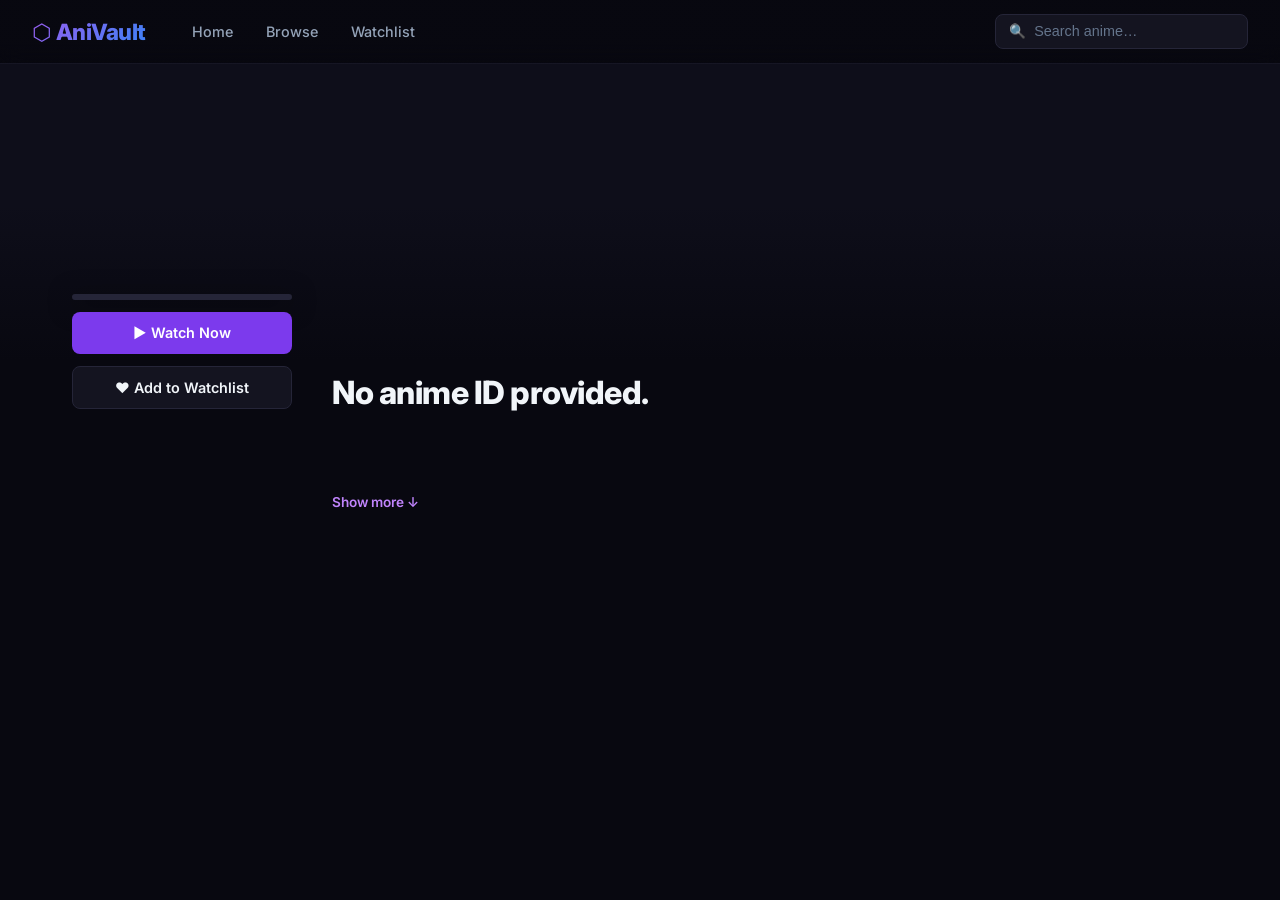
==== anime.html @ 1c37d8f7 "feat: AniVault — 3,266 anime streaming site with 5 embed sources" ====
<!DOCTYPE html>
<html lang="en">
<head>
  <meta charset="UTF-8">
  <meta name="viewport" content="width=device-width, initial-scale=1.0">
  <title>Anime — AniVault</title>
  <link rel="icon" href="logo.svg" type="image/svg+xml">
  <link rel="stylesheet" href="style.css">
  <link href="https://fonts.googleapis.com/css2?family=Inter:wght@400;500;600;700;800&display=swap" rel="stylesheet">
</head>
<body>

<nav class="nav">
  <a href="index.html" class="nav-logo">⬡ AniVault</a>
  <div class="nav-links">
    <a href="index.html">Home</a>
    <a href="browse.html">Browse</a>
    <a href="watchlist.html">Watchlist</a>
  </div>
  <div class="nav-search">
    <span>🔍</span>
    <input type="text" id="navSearch" placeholder="Search anime…" autocomplete="off">
  </div>
</nav>

<div class="detail-page" id="detailPage">
  <!-- Banner -->
  <div class="detail-banner" id="detailBanner">
    <img id="bannerImg" src="" alt="" style="display:none">
  </div>

  <div class="detail-main" id="detailMain">
    <!-- Poster + actions -->
    <div class="detail-poster" id="posterCol">
      <img id="posterImg" src="" alt="">
      <button class="btn btn-primary" id="watchBtn">▶ Watch Now</button>
      <button class="btn detail-wl" id="wlBtn">♥ Add to Watchlist</button>
      <div style="margin-top:.75rem;font-size:.8rem;color:var(--dim)" id="progressInfo"></div>
    </div>

    <!-- Info -->
    <div class="detail-info" id="infoCol">
      <div style="height:80px"></div>
      <h1 id="titleEl">Loading…</h1>
      <div class="detail-native" id="nativeEl"></div>
      <div class="detail-stats" id="statsEl"></div>
      <div class="detail-genres" id="genresEl"></div>
      <p class="detail-desc collapsed" id="descEl"></p>
      <button class="toggle-desc" id="toggleDesc" onclick="toggleDesc()">Show more ↓</button>

      <!-- Studios / trailer -->
      <div id="studioEl" style="font-size:.85rem;color:var(--dim);margin-bottom:1.25rem"></div>

      <!-- Episodes -->
      <div id="epSection" style="display:none">
        <div class="section-title">Episodes <span id="epCountBadge" style="font-size:.8rem;color:var(--dim);margin-left:.5rem;font-weight:400"></span></div>
        <div class="ep-grid" id="epGrid"></div>
      </div>

      <!-- Characters -->
      <div id="charSection" style="display:none">
        <div class="section-title">Characters</div>
        <div class="char-row" id="charRow"></div>
      </div>

      <!-- Relations -->
      <div id="relSection" style="display:none">
        <div class="section-title">Related</div>
        <div class="rec-row" id="relRow"></div>
      </div>

      <!-- Recommendations -->
      <div id="recSection" style="display:none">
        <div class="section-title">You Might Like</div>
        <div class="rec-row" id="recRow"></div>
      </div>
    </div>
  </div>
</div>

<script src="app.js"></script>
<script>
let anime = null;
const id  = parseInt(P.get('id'));

document.getElementById('navSearch').addEventListener('keydown', e => {
  if (e.key === 'Enter' && e.target.value.trim())
    P.go('browse.html', { q: e.target.value.trim() });
});

function toggleDesc() {
  const d = document.getElementById('descEl');
  const btn = document.getElementById('toggleDesc');
  d.classList.toggle('collapsed');
  btn.textContent = d.classList.contains('collapsed') ? 'Show more ↓' : 'Show less ↑';
}

function buildEpisodes(total, animeId) {
  const sec = document.getElementById('epSection');
  if (!total) return;
  sec.style.display = '';
  document.getElementById('epCountBadge').textContent = `${total} episodes`;
  const grid = document.getElementById('epGrid');
  const prog = S.progress(animeId);
  for (let i = 1; i <= total; i++) {
    const btn = document.createElement('button');
    btn.className = 'ep-btn' + (prog.eps.includes(i) ? ' watched' : '') + (prog.last === i ? ' current' : '');
    btn.textContent = i;
    btn.onclick = () => P.go('watch.html', { id: animeId, ep: i });
    grid.append(btn);
  }
}

function buildChars(chars) {
  if (!chars?.nodes?.length) return;
  document.getElementById('charSection').style.display = '';
  const row = document.getElementById('charRow');
  chars.nodes.forEach(c => {
    const card = document.createElement('div');
    card.className = 'char-card';
    card.innerHTML = `<img src="${c.image.large}" alt="${c.name.full}" loading="lazy"><div class="char-name">${c.name.full}</div>`;
    row.append(card);
  });
}

function buildRelated(relations) {
  const edges = (relations?.edges || []).filter(e => ['SEQUEL','PREQUEL','SIDE_STORY','PARENT'].includes(e.relationType));
  if (!edges.length) return;
  document.getElementById('relSection').style.display = '';
  const row = document.getElementById('relRow');
  edges.forEach(e => {
    const n = e.node;
    if (n.type !== 'ANIME') return;
    const card = document.createElement('div');
    card.className = 'rec-card';
    card.onclick = () => P.go('anime.html', { id: n.id });
    card.innerHTML = `<img src="${n.coverImage.large}" alt="" loading="lazy"><div class="rec-title">${n.title.romaji}</div>`;
    row.append(card);
  });
  if (!row.children.length) document.getElementById('relSection').style.display = 'none';
}

function buildRecs(recs) {
  const nodes = (recs?.nodes || []).filter(n => n.mediaRecommendation);
  if (!nodes.length) return;
  document.getElementById('recSection').style.display = '';
  const row = document.getElementById('recRow');
  nodes.forEach(n => {
    const m = n.mediaRecommendation;
    const card = document.createElement('div');
    card.className = 'rec-card';
    card.onclick = () => P.go('anime.html', { id: m.id });
    card.innerHTML = `<img src="${m.coverImage.large}" alt="" loading="lazy"><div class="rec-title">${m.title.romaji}</div>`;
    row.append(card);
  });
}

async function load() {
  if (!id) { document.getElementById('titleEl').textContent = 'No anime ID provided.'; return; }
  try {
    const data = await gql(Q.detail, { id });
    anime = data.Media;
    document.title = `${anime.title.english || anime.title.romaji} — AniVault`;

    // Banner
    if (anime.bannerImage) {
      const img = document.getElementById('bannerImg');
      img.src = anime.bannerImage; img.style.display = '';
    } else {
      document.getElementById('detailBanner').style.background = `linear-gradient(135deg, #${(anime.coverImage.color || '7c3aed').replace('#','')}44, var(--surf))`;
    }

    // Poster
    document.getElementById('posterImg').src = anime.coverImage.extraLarge || anime.coverImage.large;
    document.getElementById('posterImg').alt = anime.title.romaji;

    // Watch button
    const prog = S.progress(id);
    const ep   = prog.last || 1;
    const watchBtn = document.getElementById('watchBtn');
    watchBtn.textContent = prog.last ? `▶ Continue EP ${ep}` : '▶ Watch Now';
    watchBtn.onclick = () => P.go('watch.html', { id, ep });

    if (prog.last) {
      document.getElementById('progressInfo').textContent = `Progress: EP ${prog.last}${anime.episodes ? ' / ' + anime.episodes : ''}`;
    }

    // Watchlist
    const wlBtn = document.getElementById('wlBtn');
    wlBtn.classList.toggle('active', S.inWl(id));
    wlBtn.textContent = S.inWl(id) ? '♥ In Watchlist' : '♥ Add to Watchlist';
    wlBtn.onclick = () => {
      S.inWl(id) ? S.removeFromWl(id) : S.addToWl(anime);
      wlBtn.classList.toggle('active', S.inWl(id));
      wlBtn.textContent = S.inWl(id) ? '♥ In Watchlist' : '♥ Add to Watchlist';
    };

    // Title + native
    document.getElementById('titleEl').textContent = anime.title.english || anime.title.romaji;
    if (anime.title.native) document.getElementById('nativeEl').textContent = anime.title.native;

    // Stats
    const stats = [
      { icon: '★', label: anime.averageScore ? (anime.averageScore/10).toFixed(1) + ' / 10' : 'N/A' },
      { icon: '📺', label: anime.episodes ? anime.episodes + ' episodes' : 'Ongoing' },
      { icon: '📅', label: [anime.season, anime.seasonYear].filter(Boolean).join(' ') || 'Unknown' },
      { icon: '🎬', label: (anime.format || '—').replace('_',' ') },
      { icon: '⚡', label: anime.status?.replace('_',' ') || '—' },
      { icon: '🔥', label: (anime.popularity || 0).toLocaleString() + ' users' },
    ];
    document.getElementById('statsEl').innerHTML = stats.map(s => `<div class="stat-pill"><span class="icon">${s.icon}</span>${s.label}</div>`).join('');

    // Genres
    document.getElementById('genresEl').innerHTML = (anime.genres || []).map(g => `<a class="genre-tag" href="browse.html?genre=${encodeURIComponent(g)}">${g}</a>`).join('');

    // Description
    const desc = (anime.description || 'No description available.').replace(/<[^>]+>/g, '');
    document.getElementById('descEl').textContent = desc;
    if (desc.length < 300) document.getElementById('toggleDesc').style.display = 'none';

    // Studio
    const studios = (anime.studios?.nodes || []).map(s => s.name).join(', ');
    if (studios) document.getElementById('studioEl').innerHTML = `<strong style="color:var(--text)">Studio:</strong> ${studios}`;

    // Episodes, chars, relations, recs
    buildEpisodes(anime.episodes || (anime.status === 'RELEASING' ? anime.nextAiringEpisode?.episode - 1 : null), id);
    buildChars(anime.characters);
    buildRelated(anime.relations);
    buildRecs(anime.recommendations);

  } catch(e) {
    document.getElementById('titleEl').textContent = 'Failed to load anime.';
    console.error(e);
  }
}

load();
</script>
</body>
</html>
---- style.css ----
/* ═══════════════════════════════════════════
   AniVault — Design System
═══════════════════════════════════════════ */
:root {
  --bg:      #080810;
  --surf:    #0e0e1a;
  --card:    #141420;
  --card2:   #1c1c2e;
  --border:  #252538;
  --border2: #32324a;
  --p1:      #7c3aed;
  --p2:      #9d5cf0;
  --p3:      #c084fc;
  --blue:    #3b82f6;
  --green:   #10b981;
  --amber:   #f59e0b;
  --pink:    #ec4899;
  --text:    #f1f5f9;
  --dim:     #94a3b8;
  --dim2:    #64748b;
  --r:       8px;
  --r-lg:    14px;
  --r-xl:    20px;
  --shadow:  0 4px 24px rgba(0,0,0,.6);
  --glow:    0 0 30px rgba(124,58,237,.25);
  --nav-h:   64px;
}

*,*::before,*::after { box-sizing: border-box; margin: 0; padding: 0; }
html { scroll-behavior: smooth; }
body {
  background: var(--bg);
  color: var(--text);
  font-family: 'Inter', system-ui, sans-serif;
  font-size: 15px;
  line-height: 1.5;
  min-height: 100vh;
}
a { color: inherit; text-decoration: none; }
img { display: block; }
button { cursor: pointer; border: none; background: none; font: inherit; color: inherit; }

/* ── Scrollbar ───────────────────────────────── */
::-webkit-scrollbar { width: 6px; height: 6px; }
::-webkit-scrollbar-track { background: var(--surf); }
::-webkit-scrollbar-thumb { background: var(--border2); border-radius: 3px; }

/* ── Nav ─────────────────────────────────────── */
.nav {
  position: fixed; top: 0; left: 0; right: 0; z-index: 100;
  height: var(--nav-h);
  display: flex; align-items: center; gap: 2rem;
  padding: 0 2rem;
  background: linear-gradient(to bottom, rgba(8,8,16,.98) 70%, transparent);
  border-bottom: 1px solid rgba(37,37,56,.5);
  backdrop-filter: blur(12px);
}
.nav-logo {
  font-size: 1.4rem; font-weight: 800;
  background: linear-gradient(135deg, var(--p2), var(--blue));
  -webkit-background-clip: text; -webkit-text-fill-color: transparent;
  letter-spacing: -.5px; flex-shrink: 0;
}
.nav-links { display: flex; gap: .25rem; flex: 1; }
.nav-links a {
  padding: .4rem .9rem; border-radius: 6px;
  font-size: .9rem; font-weight: 500; color: var(--dim);
  transition: color .2s, background .2s;
}
.nav-links a:hover, .nav-links a.active { color: var(--text); background: rgba(255,255,255,.06); }
.nav-links a.active { color: var(--p3); }
.nav-search {
  display: flex; align-items: center; gap: .5rem;
  background: var(--card); border: 1px solid var(--border);
  border-radius: 8px; padding: .4rem .8rem;
  transition: border-color .2s;
}
.nav-search:focus-within { border-color: var(--p1); }
.nav-search input {
  background: none; border: none; outline: none; color: var(--text);
  font-size: .9rem; width: 200px;
}
.nav-search input::placeholder { color: var(--dim2); }
.nav-search span { color: var(--dim2); font-size: .85rem; }

/* ── Page wrapper ────────────────────────────── */
.page { padding-top: var(--nav-h); min-height: 100vh; }

/* ── Hero / banner ───────────────────────────── */
.hero {
  position: relative; height: 520px; overflow: hidden;
  margin-bottom: 2.5rem;
}
.hero-bg {
  position: absolute; inset: 0;
  background-size: cover; background-position: center top;
  filter: brightness(.4) saturate(1.2);
  transition: all .6s ease;
}
.hero-grad {
  position: absolute; inset: 0;
  background: linear-gradient(to right, rgba(8,8,16,.95) 35%, transparent 70%),
              linear-gradient(to top, var(--bg) 0%, transparent 40%);
}
.hero-content {
  position: relative; z-index: 1;
  display: flex; flex-direction: column; justify-content: flex-end;
  height: 100%; padding: 3rem 3rem 2.5rem;
  max-width: 600px;
}
.hero-badge {
  display: inline-flex; align-items: center; gap: .4rem;
  background: var(--p1); color: #fff;
  font-size: .75rem; font-weight: 700; letter-spacing: .06em;
  padding: .25rem .7rem; border-radius: 4px; margin-bottom: .75rem;
  width: fit-content;
}
.hero-title {
  font-size: 2.6rem; font-weight: 800; line-height: 1.1;
  margin-bottom: .75rem; letter-spacing: -.5px;
}
.hero-meta {
  display: flex; gap: .6rem; align-items: center;
  flex-wrap: wrap; margin-bottom: 1rem;
  font-size: .85rem; color: var(--dim);
}
.hero-meta .dot { color: var(--border2); }
.hero-score { color: #fbbf24; font-weight: 700; }
.hero-desc {
  font-size: .9rem; color: var(--dim); line-height: 1.6;
  margin-bottom: 1.5rem;
  display: -webkit-box; -webkit-line-clamp: 3; -webkit-box-orient: vertical;
  overflow: hidden;
}
.hero-btns { display: flex; gap: .75rem; }
.btn {
  display: inline-flex; align-items: center; gap: .5rem;
  padding: .65rem 1.4rem; border-radius: var(--r); font-weight: 600;
  font-size: .9rem; transition: all .2s; cursor: pointer;
}
.btn-primary { background: var(--p1); color: #fff; }
.btn-primary:hover { background: var(--p2); transform: translateY(-1px); box-shadow: var(--glow); }
.btn-ghost {
  background: rgba(255,255,255,.1); color: var(--text);
  border: 1px solid var(--border);
}
.btn-ghost:hover { background: rgba(255,255,255,.16); }
.hero-dots {
  position: absolute; bottom: 1.2rem; right: 2rem; z-index: 2;
  display: flex; gap: .4rem;
}
.hero-dot {
  width: 8px; height: 8px; border-radius: 4px;
  background: rgba(255,255,255,.3); cursor: pointer;
  transition: all .3s;
}
.hero-dot.active { width: 22px; background: var(--p2); }

/* ── Section rows ────────────────────────────── */
.content { padding: 0 2rem 4rem; max-width: 1600px; margin: 0 auto; }
.row-section { margin-bottom: 2.5rem; }
.row-title {
  font-size: 1.15rem; font-weight: 700; margin-bottom: 1rem;
  display: flex; align-items: center; gap: .6rem;
}
.row-title::before {
  content: ''; display: inline-block;
  width: 3px; height: 18px; border-radius: 2px;
  background: linear-gradient(to bottom, var(--p2), var(--blue));
}
.row-title a { font-size: .8rem; font-weight: 500; color: var(--dim); margin-left: auto; }
.row-title a:hover { color: var(--p3); }
.card-row {
  display: grid;
  grid-template-columns: repeat(auto-fill, minmax(160px, 1fr));
  gap: 1rem;
}

/* ── Cards ───────────────────────────────────── */
.card {
  background: var(--card); border-radius: var(--r-lg);
  overflow: hidden; cursor: pointer;
  transition: transform .2s, box-shadow .2s;
  border: 1px solid var(--border);
}
.card:hover { transform: translateY(-4px); box-shadow: var(--shadow); }
.card-img-wrap {
  position: relative; aspect-ratio: 2/3; overflow: hidden;
}
.card-img {
  width: 100%; height: 100%; object-fit: cover;
  transition: transform .3s;
}
.card:hover .card-img { transform: scale(1.05); }
.card-prog {
  position: absolute; bottom: .4rem; left: .4rem;
  background: var(--p1); color: #fff;
  font-size: .7rem; font-weight: 700; padding: .2rem .5rem; border-radius: 4px;
}
.card-overlay {
  position: absolute; inset: 0;
  background: rgba(0,0,0,.6);
  display: flex; align-items: center; justify-content: center; gap: .5rem;
  opacity: 0; transition: opacity .2s;
}
.card:hover .card-overlay { opacity: 1; }
.card-play {
  background: var(--p1); color: #fff;
  padding: .5rem 1rem; border-radius: 6px; font-weight: 700; font-size: .85rem;
}
.card-wl {
  width: 36px; height: 36px; border-radius: 50%;
  background: rgba(255,255,255,.15); color: var(--dim);
  font-size: 1rem; display: flex; align-items: center; justify-content: center;
  transition: all .2s;
}
.card-wl.active { color: #f43f5e; background: rgba(244,63,94,.15); }
.card-info { padding: .7rem; }
.card-title {
  font-size: .85rem; font-weight: 600; line-height: 1.3; margin-bottom: .4rem;
  display: -webkit-box; -webkit-line-clamp: 2; -webkit-box-orient: vertical;
  overflow: hidden;
}
.card-meta { display: flex; gap: .3rem; flex-wrap: wrap; }
.badge {
  font-size: .7rem; font-weight: 600; padding: .15rem .45rem;
  border-radius: 4px; white-space: nowrap;
}
.badge.score { background: rgba(251,191,36,.15); color: #fbbf24; }
.badge.ep    { background: rgba(148,163,184,.1); color: var(--dim); }
.badge.fmt   { background: rgba(124,58,237,.15); color: var(--p3); }
.badge.genre { background: rgba(59,130,246,.12); color: #93c5fd; }
.badge.status-releasing { background: rgba(16,185,129,.12); color: #6ee7b7; }
.badge.status-finished  { background: rgba(100,116,139,.1);  color: var(--dim); }

/* Skeleton */
.skeleton { animation: pulse 1.5s ease infinite; }
.skeleton .card-img-wrap { background: var(--card2); aspect-ratio: 2/3; }
.skeleton .card-info { padding: .7rem; }
.skeleton .card-title { height: 12px; background: var(--card2); border-radius: 4px; margin-bottom: .5rem; }
.skeleton .card-meta { height: 10px; background: var(--card2); border-radius: 4px; width: 60%; }
@keyframes pulse { 0%,100%{opacity:1} 50%{opacity:.5} }

/* ── Grid page (browse/search) ───────────────── */
.grid-page { padding: calc(var(--nav-h) + 1.5rem) 2rem 4rem; max-width: 1600px; margin: 0 auto; }
.page-header { margin-bottom: 1.5rem; }
.page-header h1 { font-size: 1.6rem; font-weight: 800; }
.page-header p  { color: var(--dim); font-size: .9rem; margin-top: .25rem; }

/* ── Filter bar ──────────────────────────────── */
.filter-bar {
  display: flex; gap: .6rem; flex-wrap: wrap; align-items: center;
  margin-bottom: 1.5rem; padding: 1rem 1.2rem;
  background: var(--surf); border: 1px solid var(--border);
  border-radius: var(--r-lg);
}
.filter-bar select, .filter-bar input[type=text] {
  background: var(--card); border: 1px solid var(--border2); color: var(--text);
  padding: .45rem .8rem; border-radius: var(--r); font-size: .85rem;
  outline: none; transition: border-color .2s;
}
.filter-bar select:focus, .filter-bar input:focus { border-color: var(--p1); }
.filter-bar select option { background: var(--card2); }
.filter-label { font-size: .8rem; color: var(--dim); white-space: nowrap; }
.filter-sep { flex: 1; }
.filter-count { font-size: .85rem; color: var(--dim2); }
.anime-grid {
  display: grid;
  grid-template-columns: repeat(auto-fill, minmax(175px, 1fr));
  gap: 1.2rem;
}

/* ── Load more / spinner ─────────────────────── */
.load-more-wrap { display: flex; justify-content: center; padding: 2rem; }
.btn-load {
  background: var(--card); border: 1px solid var(--border);
  padding: .65rem 2rem; border-radius: var(--r); font-weight: 600; font-size: .9rem;
  transition: all .2s;
}
.btn-load:hover { border-color: var(--p1); color: var(--p3); }
.spinner {
  width: 36px; height: 36px; border-radius: 50%;
  border: 3px solid var(--border); border-top-color: var(--p2);
  animation: spin .8s linear infinite;
}
@keyframes spin { to { transform: rotate(360deg); } }

/* ── Anime detail page ───────────────────────── */
.detail-page { padding-top: var(--nav-h); }
.detail-banner {
  height: 350px; position: relative; overflow: hidden;
  background: var(--surf);
}
.detail-banner img {
  width: 100%; height: 100%; object-fit: cover;
  filter: brightness(.5) saturate(1.1);
}
.detail-banner::after {
  content: ''; position: absolute; inset: 0;
  background: linear-gradient(to top, var(--bg) 15%, transparent 60%);
}
.detail-main {
  max-width: 1200px; margin: 0 auto;
  padding: 0 2rem 4rem;
  display: grid; grid-template-columns: 220px 1fr; gap: 2.5rem;
  margin-top: -120px; position: relative; z-index: 1;
}
.detail-poster img {
  width: 100%; border-radius: var(--r-lg);
  border: 3px solid var(--border); box-shadow: var(--shadow);
}
.detail-poster .btn { width: 100%; justify-content: center; margin-top: .75rem; }
.detail-wl {
  width: 100%; justify-content: center; margin-top: .5rem;
  background: var(--card); border: 1px solid var(--border);
  padding: .6rem; border-radius: var(--r);
  font-weight: 600; font-size: .9rem; transition: all .2s;
}
.detail-wl.active { border-color: #f43f5e; color: #f43f5e; }
.detail-wl:hover { border-color: var(--p1); }
.detail-info h1 {
  font-size: 2rem; font-weight: 800; line-height: 1.2;
  margin-bottom: .5rem; letter-spacing: -.5px;
}
.detail-native { font-size: .9rem; color: var(--dim); margin-bottom: 1rem; }
.detail-stats {
  display: flex; gap: .5rem; flex-wrap: wrap; margin-bottom: 1.25rem;
}
.stat-pill {
  display: flex; align-items: center; gap: .4rem;
  padding: .35rem .8rem; border-radius: 6px;
  background: var(--card); border: 1px solid var(--border);
  font-size: .85rem;
}
.stat-pill .icon { font-size: 1rem; }
.detail-genres { display: flex; gap: .4rem; flex-wrap: wrap; margin-bottom: 1.25rem; }
.genre-tag {
  padding: .25rem .7rem; border-radius: 20px;
  background: rgba(124,58,237,.12); border: 1px solid rgba(124,58,237,.25);
  color: var(--p3); font-size: .8rem; font-weight: 500; cursor: pointer;
  transition: all .2s;
}
.genre-tag:hover { background: rgba(124,58,237,.25); }
.detail-desc { color: var(--dim); line-height: 1.7; font-size: .95rem; margin-bottom: 1.5rem; }
.detail-desc.collapsed {
  display: -webkit-box; -webkit-line-clamp: 4; -webkit-box-orient: vertical;
  overflow: hidden;
}
.toggle-desc {
  color: var(--p3); font-size: .85rem; font-weight: 600;
  margin-bottom: 1.5rem; display: block;
}
.section-title {
  font-size: 1.1rem; font-weight: 700; margin-bottom: .9rem;
  padding-bottom: .5rem; border-bottom: 1px solid var(--border);
  display: flex; align-items: center; gap: .5rem;
}
.section-title::before {
  content: ''; width: 3px; height: 16px; border-radius: 2px;
  background: linear-gradient(to bottom, var(--p2), var(--blue)); display: block;
}
.ep-grid {
  display: grid; grid-template-columns: repeat(auto-fill, minmax(56px, 1fr)); gap: .4rem;
  margin-bottom: 1.5rem; max-height: 220px; overflow-y: auto;
}
.ep-btn {
  aspect-ratio: 1; border-radius: var(--r); border: 1px solid var(--border);
  background: var(--card); font-size: .85rem; font-weight: 600;
  transition: all .2s;
}
.ep-btn:hover { border-color: var(--p1); color: var(--p3); }
.ep-btn.watched { background: rgba(124,58,237,.18); border-color: var(--p1); color: var(--p3); }
.ep-btn.current { background: var(--p1); border-color: var(--p1); color: #fff; }
.char-row {
  display: flex; gap: .75rem; overflow-x: auto; padding-bottom: .5rem;
  margin-bottom: 1.5rem;
}
.char-card {
  flex: 0 0 90px; text-align: center;
  background: var(--card); border-radius: var(--r); overflow: hidden;
  border: 1px solid var(--border); padding-bottom: .5rem;
}
.char-card img { width: 100%; aspect-ratio: 1; object-fit: cover; }
.char-name { font-size: .72rem; font-weight: 600; padding: .3rem .2rem; line-height: 1.2; }
.rec-row {
  display: flex; gap: .75rem; overflow-x: auto; padding-bottom: .5rem;
}
.rec-card {
  flex: 0 0 120px; cursor: pointer; border-radius: var(--r);
  overflow: hidden; border: 1px solid var(--border);
  background: var(--card); transition: transform .2s;
}
.rec-card:hover { transform: translateY(-3px); }
.rec-card img { width: 100%; aspect-ratio: 2/3; object-fit: cover; }
.rec-title { font-size: .75rem; font-weight: 600; padding: .4rem; line-height: 1.2; }

/* ── Watch page ──────────────────────────────── */
.watch-page { padding-top: var(--nav-h); display: grid; grid-template-columns: 1fr 300px; min-height: calc(100vh - var(--nav-h)); }
.watch-main { padding: 1rem 1.2rem 2rem; min-width: 0; }
.watch-title { font-size: 1.1rem; font-weight: 700; margin-bottom: .5rem; }
.watch-title span { color: var(--dim); font-size: .9rem; font-weight: 500; }
.player-wrap {
  position: relative; width: 100%; background: #000;
  border-radius: var(--r-lg); overflow: hidden;
  border: 1px solid var(--border); margin-bottom: .75rem;
  aspect-ratio: 16/9;
}
.player-wrap iframe { position: absolute; inset: 0; width: 100%; height: 100%; border: none; }
.ctrl-bar {
  display: flex; gap: .5rem; align-items: center; flex-wrap: wrap;
  margin-bottom: .75rem;
}
.ctrl-bar .pill {
  padding: .4rem .9rem; border-radius: 20px;
  background: var(--card); border: 1px solid var(--border);
  font-size: .85rem; font-weight: 600; transition: all .2s;
}
.ctrl-bar .pill:hover { border-color: var(--p1); }
.ctrl-bar .pill:disabled { opacity: .4; pointer-events: none; }
.ctrl-bar .pill.fs-btn { margin-left: auto; }
.src-bar {
  display: flex; gap: .5rem; align-items: center; flex-wrap: wrap;
  margin-bottom: .75rem; font-size: .85rem; color: var(--dim);
}
.src-btn {
  padding: .35rem .8rem; border-radius: 6px;
  border: 1px solid var(--border); background: var(--card);
  font-size: .82rem; font-weight: 600; transition: all .2s;
}
.src-btn:hover { border-color: var(--border2); }
.src-btn.active { border-width: 2px; }
.watch-hint { font-size: .8rem; color: var(--dim2); }

/* Episode sidebar */
.ep-sidebar {
  background: var(--surf); border-left: 1px solid var(--border);
  display: flex; flex-direction: column; overflow: hidden;
}
.ep-sidebar-head {
  padding: 1rem 1.2rem; font-weight: 700; font-size: .95rem;
  border-bottom: 1px solid var(--border);
  display: flex; align-items: center; justify-content: space-between;
}
.ep-sidebar-head span:last-child { color: var(--dim2); font-size: .85rem; font-weight: 400; }
.ep-list { overflow-y: auto; flex: 1; }
.ep-item {
  display: flex; align-items: center; gap: .75rem;
  padding: .7rem 1.2rem; cursor: pointer;
  border-bottom: 1px solid rgba(37,37,56,.5);
  transition: background .15s;
}
.ep-item:hover { background: rgba(255,255,255,.04); }
.ep-item.active { background: rgba(124,58,237,.12); }
.ep-num {
  font-size: .8rem; font-weight: 700; color: var(--dim2);
  min-width: 28px;
}
.ep-item.active .ep-num { color: var(--p3); }
.ep-item.watched .ep-num { color: var(--green); }
.ep-label { font-size: .85rem; font-weight: 500; flex: 1; }
.ep-dot {
  width: 6px; height: 6px; border-radius: 50%;
  background: var(--border2); flex-shrink: 0;
}
.ep-item.watched .ep-dot { background: var(--green); }
.ep-item.active .ep-dot  { background: var(--p2); }

/* ── Search/Browse results counter ──────────── */
.results-header {
  display: flex; align-items: center; justify-content: space-between;
  margin-bottom: 1rem;
}
.results-header h2 { font-size: 1rem; font-weight: 600; color: var(--dim); }
.results-header strong { color: var(--text); }

/* ── Empty state ─────────────────────────────── */
.empty {
  grid-column: 1/-1; text-align: center;
  padding: 4rem 2rem; color: var(--dim);
}
.empty-icon { font-size: 3rem; margin-bottom: 1rem; }
.empty p { margin-bottom .5rem; }

/* ── Watchlist page ──────────────────────────── */
.wl-grid {
  display: grid;
  grid-template-columns: repeat(auto-fill, minmax(175px, 1fr));
  gap: 1.2rem;
}

/* ── Responsive ──────────────────────────────── */
@media (max-width: 900px) {
  .watch-page { grid-template-columns: 1fr; }
  .ep-sidebar { border-left: none; border-top: 1px solid var(--border); max-height: 360px; }
  .detail-main { grid-template-columns: 160px 1fr; gap: 1.5rem; }
  .hero { height: 420px; }
  .hero-title { font-size: 2rem; }
}
@media (max-width: 600px) {
  .nav { padding: 0 1rem; gap: 1rem; }
  .nav-search input { width: 130px; }
  .content, .grid-page { padding-left: 1rem; padding-right: 1rem; }
  .detail-main { grid-template-columns: 1fr; margin-top: -60px; }
  .detail-poster { max-width: 160px; }
  .hero-content { padding: 1.5rem 1rem 2rem; }
  .hero { height: 380px; }
  .card-row { grid-template-columns: repeat(auto-fill, minmax(130px, 1fr)); }
  .anime-grid { grid-template-columns: repeat(auto-fill, minmax(140px, 1fr)); }
}
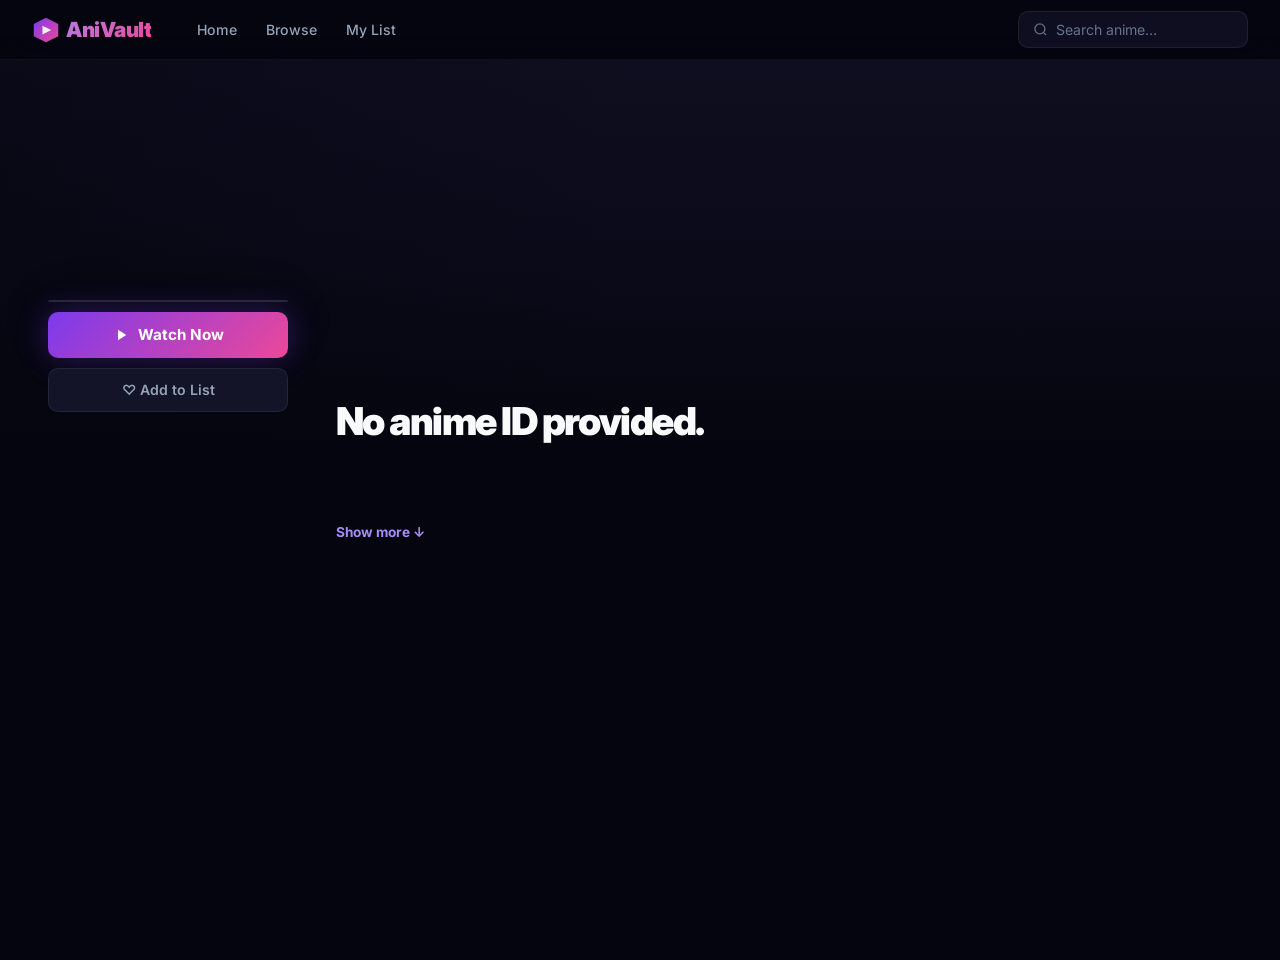
==== commit b9fb206e: "redesign: premium UI — glass cards, animated hero, auto-play, toast system, arrow carousels" ====
--- a/anime.html
+++ b/anime.html
@@ -6,73 +6,77 @@
   <title>Anime — AniVault</title>
   <link rel="icon" href="logo.svg" type="image/svg+xml">
   <link rel="stylesheet" href="style.css">
-  <link href="https://fonts.googleapis.com/css2?family=Inter:wght@400;500;600;700;800&display=swap" rel="stylesheet">
 </head>
 <body>
 
 <nav class="nav">
-  <a href="index.html" class="nav-logo">⬡ AniVault</a>
+  <a href="index.html" class="nav-logo">
+    <svg viewBox="0 0 32 32" fill="none"><polygon points="16,2 30,9 30,23 16,30 2,23 2,9" fill="url(#lg)"/><polygon points="12,11 22,16 12,21" fill="white" opacity=".9"/><defs><linearGradient id="lg" x1="0%" y1="0%" x2="100%" y2="100%"><stop offset="0%" stop-color="#7c3aed"/><stop offset="100%" stop-color="#ec4899"/></linearGradient></defs></svg>
+    AniVault
+  </a>
   <div class="nav-links">
-    <a href="index.html">Home</a>
-    <a href="browse.html">Browse</a>
-    <a href="watchlist.html">Watchlist</a>
-  </div>
-  <div class="nav-search">
-    <span>🔍</span>
-    <input type="text" id="navSearch" placeholder="Search anime…" autocomplete="off">
+    <a href="index.html" class="nav-link">Home</a>
+    <a href="browse.html" class="nav-link">Browse</a>
+    <a href="watchlist.html" class="nav-link">My List</a>
+  </div>
+  <div class="nav-search-wrap">
+    <div class="nav-search">
+      <svg width="15" height="15" fill="none" stroke="currentColor" stroke-width="2" viewBox="0 0 24 24"><circle cx="11" cy="11" r="8"/><path d="m21 21-4.35-4.35"/></svg>
+      <input id="globalSearch" type="text" placeholder="Search anime…" autocomplete="off">
+    </div>
+    <div class="search-drop" id="searchDrop"></div>
   </div>
 </nav>
 
-<div class="detail-page" id="detailPage">
-  <!-- Banner -->
-  <div class="detail-banner" id="detailBanner">
+<div class="detail-page">
+  <div class="detail-banner" id="banner">
     <img id="bannerImg" src="" alt="" style="display:none">
   </div>
 
   <div class="detail-main" id="detailMain">
-    <!-- Poster + actions -->
-    <div class="detail-poster" id="posterCol">
+    <!-- Poster column -->
+    <div class="detail-poster">
       <img id="posterImg" src="" alt="">
-      <button class="btn btn-primary" id="watchBtn">▶ Watch Now</button>
-      <button class="btn detail-wl" id="wlBtn">♥ Add to Watchlist</button>
-      <div style="margin-top:.75rem;font-size:.8rem;color:var(--dim)" id="progressInfo"></div>
+      <button class="detail-watch-btn" id="watchBtn">
+        <svg width="18" height="18" viewBox="0 0 24 24" fill="currentColor"><path d="M8 5v14l11-7z"/></svg>
+        Watch Now
+      </button>
+      <button class="detail-wl-btn" id="wlBtn">♡ Add to List</button>
+      <div class="detail-studios" id="studioLabel"></div>
     </div>
 
-    <!-- Info -->
-    <div class="detail-info" id="infoCol">
-      <div style="height:80px"></div>
+    <!-- Info column -->
+    <div class="detail-info">
       <h1 id="titleEl">Loading…</h1>
       <div class="detail-native" id="nativeEl"></div>
-      <div class="detail-stats" id="statsEl"></div>
+      <div class="detail-stats-row" id="statsRow"></div>
       <div class="detail-genres" id="genresEl"></div>
-      <p class="detail-desc collapsed" id="descEl"></p>
-      <button class="toggle-desc" id="toggleDesc" onclick="toggleDesc()">Show more ↓</button>
-
-      <!-- Studios / trailer -->
-      <div id="studioEl" style="font-size:.85rem;color:var(--dim);margin-bottom:1.25rem"></div>
+
+      <p class="detail-desc clamped" id="descEl"></p>
+      <button class="toggle-desc-btn" id="toggleDescBtn" onclick="toggleDesc()">Show more ↓</button>
 
       <!-- Episodes -->
-      <div id="epSection" style="display:none">
-        <div class="section-title">Episodes <span id="epCountBadge" style="font-size:.8rem;color:var(--dim);margin-left:.5rem;font-weight:400"></span></div>
-        <div class="ep-grid" id="epGrid"></div>
+      <div id="epSection" style="display:none;margin-bottom:1.5rem">
+        <div class="sec-title">Episodes</div>
+        <div class="ep-grid-detail" id="epGrid"></div>
       </div>
 
       <!-- Characters -->
-      <div id="charSection" style="display:none">
-        <div class="section-title">Characters</div>
-        <div class="char-row" id="charRow"></div>
-      </div>
-
-      <!-- Relations -->
-      <div id="relSection" style="display:none">
-        <div class="section-title">Related</div>
-        <div class="rec-row" id="relRow"></div>
-      </div>
-
-      <!-- Recommendations -->
+      <div id="charSection" style="display:none;margin-bottom:1.5rem">
+        <div class="sec-title">Characters</div>
+        <div class="char-scroll" id="charRow"></div>
+      </div>
+
+      <!-- Related -->
+      <div id="relSection" style="display:none;margin-bottom:1.5rem">
+        <div class="sec-title">Related</div>
+        <div class="rec-scroll" id="relRow"></div>
+      </div>
+
+      <!-- Recommended -->
       <div id="recSection" style="display:none">
-        <div class="section-title">You Might Like</div>
-        <div class="rec-row" id="recRow"></div>
+        <div class="sec-title">You Might Also Like</div>
+        <div class="rec-scroll" id="recRow"></div>
       </div>
     </div>
   </div>
@@ -83,30 +87,25 @@
 let anime = null;
 const id  = parseInt(P.get('id'));
 
-document.getElementById('navSearch').addEventListener('keydown', e => {
-  if (e.key === 'Enter' && e.target.value.trim())
-    P.go('browse.html', { q: e.target.value.trim() });
-});
-
 function toggleDesc() {
-  const d = document.getElementById('descEl');
-  const btn = document.getElementById('toggleDesc');
-  d.classList.toggle('collapsed');
-  btn.textContent = d.classList.contains('collapsed') ? 'Show more ↓' : 'Show less ↑';
-}
-
-function buildEpisodes(total, animeId) {
-  const sec = document.getElementById('epSection');
+  const el  = document.getElementById('descEl');
+  const btn = document.getElementById('toggleDescBtn');
+  el.classList.toggle('clamped');
+  btn.textContent = el.classList.contains('clamped') ? 'Show more ↓' : 'Show less ↑';
+}
+
+function buildEps(total, aid) {
   if (!total) return;
-  sec.style.display = '';
-  document.getElementById('epCountBadge').textContent = `${total} episodes`;
+  document.getElementById('epSection').style.display = '';
   const grid = document.getElementById('epGrid');
-  const prog = S.progress(animeId);
+  const prog = S.progress(aid);
   for (let i = 1; i <= total; i++) {
     const btn = document.createElement('button');
-    btn.className = 'ep-btn' + (prog.eps.includes(i) ? ' watched' : '') + (prog.last === i ? ' current' : '');
+    const isDone    = prog.eps.includes(i);
+    const isResume  = prog.last === i;
+    btn.className = 'ep-num-btn' + (isResume ? ' resume' : isDone ? ' done' : '');
     btn.textContent = i;
-    btn.onclick = () => P.go('watch.html', { id: animeId, ep: i });
+    btn.onclick = () => P.go('watch.html', { id: aid, ep: i });
     grid.append(btn);
   }
 }
@@ -116,42 +115,37 @@
   document.getElementById('charSection').style.display = '';
   const row = document.getElementById('charRow');
   chars.nodes.forEach(c => {
-    const card = document.createElement('div');
-    card.className = 'char-card';
-    card.innerHTML = `<img src="${c.image.large}" alt="${c.name.full}" loading="lazy"><div class="char-name">${c.name.full}</div>`;
-    row.append(card);
+    const d = document.createElement('div'); d.className = 'char-card';
+    d.innerHTML = `<img src="${c.image.large}" alt="" loading="lazy"><div class="char-name">${c.name.full}</div>`;
+    row.append(d);
   });
 }
 
 function buildRelated(relations) {
-  const edges = (relations?.edges || []).filter(e => ['SEQUEL','PREQUEL','SIDE_STORY','PARENT'].includes(e.relationType));
+  const edges = (relations?.edges||[]).filter(e => ['SEQUEL','PREQUEL','SIDE_STORY','PARENT'].includes(e.relationType) && e.node.type==='ANIME');
   if (!edges.length) return;
   document.getElementById('relSection').style.display = '';
   const row = document.getElementById('relRow');
   edges.forEach(e => {
     const n = e.node;
-    if (n.type !== 'ANIME') return;
-    const card = document.createElement('div');
-    card.className = 'rec-card';
-    card.onclick = () => P.go('anime.html', { id: n.id });
-    card.innerHTML = `<img src="${n.coverImage.large}" alt="" loading="lazy"><div class="rec-title">${n.title.romaji}</div>`;
-    row.append(card);
+    const d = document.createElement('div'); d.className = 'rec-card';
+    d.innerHTML = `<img src="${n.coverImage.large}" alt="" loading="lazy"><div class="rec-card-title">${n.title.romaji}</div>`;
+    d.onclick = () => P.go('anime.html', { id: n.id });
+    row.append(d);
   });
-  if (!row.children.length) document.getElementById('relSection').style.display = 'none';
 }
 
 function buildRecs(recs) {
-  const nodes = (recs?.nodes || []).filter(n => n.mediaRecommendation);
+  const nodes = (recs?.nodes||[]).filter(n => n.mediaRecommendation);
   if (!nodes.length) return;
   document.getElementById('recSection').style.display = '';
   const row = document.getElementById('recRow');
   nodes.forEach(n => {
     const m = n.mediaRecommendation;
-    const card = document.createElement('div');
-    card.className = 'rec-card';
-    card.onclick = () => P.go('anime.html', { id: m.id });
-    card.innerHTML = `<img src="${m.coverImage.large}" alt="" loading="lazy"><div class="rec-title">${m.title.romaji}</div>`;
-    row.append(card);
+    const d = document.createElement('div'); d.className = 'rec-card';
+    d.innerHTML = `<img src="${m.coverImage.large}" alt="" loading="lazy"><div class="rec-card-title">${m.title.romaji}</div>`;
+    d.onclick = () => P.go('anime.html', { id: m.id });
+    row.append(d);
   });
 }
 
@@ -160,76 +154,89 @@
   try {
     const data = await gql(Q.detail, { id });
     anime = data.Media;
-    document.title = `${anime.title.english || anime.title.romaji} — AniVault`;
+    const title = anime.title.english || anime.title.romaji;
+    document.title = `${title} — AniVault`;
 
     // Banner
     if (anime.bannerImage) {
       const img = document.getElementById('bannerImg');
       img.src = anime.bannerImage; img.style.display = '';
     } else {
-      document.getElementById('detailBanner').style.background = `linear-gradient(135deg, #${(anime.coverImage.color || '7c3aed').replace('#','')}44, var(--surf))`;
+      document.getElementById('banner').style.background = `linear-gradient(135deg, ${anime.coverImage.color||'#7c3aed'}44 0%, var(--s1) 100%)`;
     }
 
     // Poster
-    document.getElementById('posterImg').src = anime.coverImage.extraLarge || anime.coverImage.large;
-    document.getElementById('posterImg').alt = anime.title.romaji;
+    const poster = document.getElementById('posterImg');
+    poster.src = anime.coverImage.extraLarge || anime.coverImage.large;
+    poster.alt = title;
 
     // Watch button
     const prog = S.progress(id);
     const ep   = prog.last || 1;
     const watchBtn = document.getElementById('watchBtn');
-    watchBtn.textContent = prog.last ? `▶ Continue EP ${ep}` : '▶ Watch Now';
+    watchBtn.innerHTML = `<svg width="18" height="18" viewBox="0 0 24 24" fill="currentColor"><path d="M8 5v14l11-7z"/></svg> ${prog.last ? `Resume EP ${ep}` : 'Watch Now'}`;
     watchBtn.onclick = () => P.go('watch.html', { id, ep });
 
-    if (prog.last) {
-      document.getElementById('progressInfo').textContent = `Progress: EP ${prog.last}${anime.episodes ? ' / ' + anime.episodes : ''}`;
-    }
-
-    // Watchlist
+    // Watchlist button
     const wlBtn = document.getElementById('wlBtn');
-    wlBtn.classList.toggle('active', S.inWl(id));
-    wlBtn.textContent = S.inWl(id) ? '♥ In Watchlist' : '♥ Add to Watchlist';
+    wlBtn.classList.toggle('in-wl', S.inWl(id));
+    wlBtn.textContent = S.inWl(id) ? '♥ In My List' : '♡ Add to List';
     wlBtn.onclick = () => {
-      S.inWl(id) ? S.removeFromWl(id) : S.addToWl(anime);
-      wlBtn.classList.toggle('active', S.inWl(id));
-      wlBtn.textContent = S.inWl(id) ? '♥ In Watchlist' : '♥ Add to Watchlist';
+      S.toggleWl(anime);
+      wlBtn.classList.toggle('in-wl', S.inWl(id));
+      wlBtn.textContent = S.inWl(id) ? '♥ In My List' : '♡ Add to List';
+      toast(S.inWl(id) ? 'Added to your list' : 'Removed from list', S.inWl(id) ? 'success' : 'info');
     };
 
-    // Title + native
-    document.getElementById('titleEl').textContent = anime.title.english || anime.title.romaji;
+    // Studio
+    const studios = (anime.studios?.nodes||[]).map(s=>s.name).join(', ');
+    if (studios) document.getElementById('studioLabel').textContent = studios;
+
+    // Title
+    document.getElementById('titleEl').textContent = title;
     if (anime.title.native) document.getElementById('nativeEl').textContent = anime.title.native;
 
     // Stats
-    const stats = [
-      { icon: '★', label: anime.averageScore ? (anime.averageScore/10).toFixed(1) + ' / 10' : 'N/A' },
-      { icon: '📺', label: anime.episodes ? anime.episodes + ' episodes' : 'Ongoing' },
-      { icon: '📅', label: [anime.season, anime.seasonYear].filter(Boolean).join(' ') || 'Unknown' },
-      { icon: '🎬', label: (anime.format || '—').replace('_',' ') },
-      { icon: '⚡', label: anime.status?.replace('_',' ') || '—' },
-      { icon: '🔥', label: (anime.popularity || 0).toLocaleString() + ' users' },
-    ];
-    document.getElementById('statsEl').innerHTML = stats.map(s => `<div class="stat-pill"><span class="icon">${s.icon}</span>${s.label}</div>`).join('');
+    const score = anime.averageScore ? (anime.averageScore/10).toFixed(1) : null;
+    const statsRow = document.getElementById('statsRow');
+    [
+      score ? { label: `★ ${score}`, cls: 'score' } : null,
+      { label: anime.episodes ? `${anime.episodes} Episodes` : 'Ongoing' },
+      { label: [anime.season, anime.seasonYear].filter(Boolean).join(' ') || 'Unknown Year' },
+      { label: anime.format?.replace('_',' ') || 'Anime' },
+      anime.status==='RELEASING' ? { label: '● Airing', cls: 'airing' } : { label: anime.status?.replace('_',' ') || '' },
+      { label: `${(anime.popularity||0).toLocaleString()} fans` },
+    ].filter(Boolean).forEach(s => {
+      const chip = document.createElement('div');
+      chip.className = 'stat-chip' + (s.cls ? ' '+s.cls : '');
+      chip.textContent = s.label;
+      statsRow.append(chip);
+    });
 
     // Genres
-    document.getElementById('genresEl').innerHTML = (anime.genres || []).map(g => `<a class="genre-tag" href="browse.html?genre=${encodeURIComponent(g)}">${g}</a>`).join('');
+    const genresEl = document.getElementById('genresEl');
+    (anime.genres||[]).forEach(g => {
+      const pill = document.createElement('a');
+      pill.className = 'genre-pill';
+      pill.href = `browse.html?genre=${encodeURIComponent(g)}`;
+      pill.textContent = g;
+      genresEl.append(pill);
+    });
 
     // Description
-    const desc = (anime.description || 'No description available.').replace(/<[^>]+>/g, '');
+    const desc = (anime.description||'No description available.').replace(/<[^>]+>/g,'');
     document.getElementById('descEl').textContent = desc;
-    if (desc.length < 300) document.getElementById('toggleDesc').style.display = 'none';
-
-    // Studio
-    const studios = (anime.studios?.nodes || []).map(s => s.name).join(', ');
-    if (studios) document.getElementById('studioEl').innerHTML = `<strong style="color:var(--text)">Studio:</strong> ${studios}`;
-
-    // Episodes, chars, relations, recs
-    buildEpisodes(anime.episodes || (anime.status === 'RELEASING' ? anime.nextAiringEpisode?.episode - 1 : null), id);
+    if (desc.length < 280) document.getElementById('toggleDescBtn').style.display = 'none';
+
+    // Episodes, chars, related, recs
+    const eps = anime.episodes || (anime.nextAiringEpisode?.episode ? anime.nextAiringEpisode.episode - 1 : null);
+    buildEps(eps, id);
     buildChars(anime.characters);
     buildRelated(anime.relations);
     buildRecs(anime.recommendations);
 
   } catch(e) {
-    document.getElementById('titleEl').textContent = 'Failed to load anime.';
+    document.getElementById('titleEl').textContent = 'Failed to load.';
     console.error(e);
   }
 }
--- a/style.css
+++ b/style.css
@@ -1,509 +1,743 @@
-/* ═══════════════════════════════════════════
-   AniVault — Design System
-═══════════════════════════════════════════ */
+/* AniVault v2 — Premium Design System */
+@import url('https://fonts.googleapis.com/css2?family=Inter:wght@400;500;600;700;800;900&display=swap');
+
 :root {
-  --bg:      #080810;
-  --surf:    #0e0e1a;
-  --card:    #141420;
-  --card2:   #1c1c2e;
-  --border:  #252538;
-  --border2: #32324a;
-  --p1:      #7c3aed;
-  --p2:      #9d5cf0;
-  --p3:      #c084fc;
-  --blue:    #3b82f6;
+  --bg:      #05050f;
+  --s1:      #09091a;
+  --s2:      #0e0e20;
+  --s3:      #141428;
+  --s4:      #1a1a35;
+  --glass:   rgba(255,255,255,.04);
+  --glass2:  rgba(255,255,255,.07);
+  --border:  rgba(255,255,255,.07);
+  --border2: rgba(255,255,255,.12);
+  --p1:      #6d28d9;
+  --p2:      #7c3aed;
+  --p3:      #8b5cf6;
+  --p4:      #a78bfa;
+  --p5:      #c4b5fd;
+  --pink:    #ec4899;
+  --cyan:    #06b6d4;
+  --amber:   #f59e0b;
   --green:   #10b981;
-  --amber:   #f59e0b;
-  --pink:    #ec4899;
-  --text:    #f1f5f9;
-  --dim:     #94a3b8;
-  --dim2:    #64748b;
-  --r:       8px;
-  --r-lg:    14px;
-  --r-xl:    20px;
-  --shadow:  0 4px 24px rgba(0,0,0,.6);
-  --glow:    0 0 30px rgba(124,58,237,.25);
-  --nav-h:   64px;
-}
-
-*,*::before,*::after { box-sizing: border-box; margin: 0; padding: 0; }
+  --red:     #ef4444;
+  --t1:      #f8fafc;
+  --t2:      #e2e8f0;
+  --t3:      #94a3b8;
+  --t4:      #64748b;
+  --t5:      #334155;
+  --nav:     60px;
+  --r:       10px;
+  --r2:      16px;
+  --r3:      22px;
+  --ease:    cubic-bezier(.4,0,.2,1);
+  --easeOut: cubic-bezier(0,0,.2,1);
+  --spring:  cubic-bezier(.34,1.56,.64,1);
+  --shadow:  0 8px 32px rgba(0,0,0,.6);
+  --glow:    0 0 40px rgba(124,58,237,.3);
+  --glow2:   0 0 60px rgba(124,58,237,.15);
+}
+
+*, *::before, *::after { box-sizing: border-box; margin: 0; padding: 0; }
 html { scroll-behavior: smooth; }
+
 body {
   background: var(--bg);
-  color: var(--text);
-  font-family: 'Inter', system-ui, sans-serif;
+  color: var(--t1);
+  font-family: 'Inter', system-ui, -apple-system, sans-serif;
   font-size: 15px;
   line-height: 1.5;
   min-height: 100vh;
-}
+  overflow-x: hidden;
+}
+
 a { color: inherit; text-decoration: none; }
-img { display: block; }
+img { display: block; max-width: 100%; }
 button { cursor: pointer; border: none; background: none; font: inherit; color: inherit; }
-
-/* ── Scrollbar ───────────────────────────────── */
-::-webkit-scrollbar { width: 6px; height: 6px; }
-::-webkit-scrollbar-track { background: var(--surf); }
-::-webkit-scrollbar-thumb { background: var(--border2); border-radius: 3px; }
-
-/* ── Nav ─────────────────────────────────────── */
+input, select { font: inherit; }
+
+::-webkit-scrollbar { width: 5px; height: 5px; }
+::-webkit-scrollbar-track { background: transparent; }
+::-webkit-scrollbar-thumb { background: var(--s4); border-radius: 99px; }
+
+/* ── Toast system ──────────────────────────────────── */
+#toastTray {
+  position: fixed; bottom: 1.5rem; right: 1.5rem; z-index: 9999;
+  display: flex; flex-direction: column-reverse; gap: .5rem; pointer-events: none;
+}
+.toast {
+  display: flex; align-items: center; gap: .6rem;
+  padding: .7rem 1.1rem; border-radius: var(--r);
+  background: rgba(14,14,32,.97); border: 1px solid var(--border2);
+  backdrop-filter: blur(16px); font-size: .85rem; font-weight: 500;
+  box-shadow: 0 4px 24px rgba(0,0,0,.5); pointer-events: auto;
+  opacity: 0; transform: translateX(20px) scale(.97);
+  transition: all .3s var(--spring);
+}
+.toast.show { opacity: 1; transform: none; }
+.toast-success .toast-icon { color: var(--green); }
+.toast-info    .toast-icon { color: var(--p4); }
+.toast-error   .toast-icon { color: var(--red); }
+.toast-warn    .toast-icon { color: var(--amber); }
+
+/* ── Keyframes ─────────────────────────────────────── */
+@keyframes fadeUp    { from { opacity:0; transform:translateY(16px); } to { opacity:1; transform:none; } }
+@keyframes fadeIn    { from { opacity:0; } to { opacity:1; } }
+@keyframes shimmer   { 0%,100%{opacity:.5} 50%{opacity:1} }
+@keyframes spin      { to { transform: rotate(360deg); } }
+@keyframes pulse     { 0%,100%{opacity:.3} 50%{opacity:.6} }
+@keyframes gradShift { 0%{background-position:0% 50%} 50%{background-position:100% 50%} 100%{background-position:0% 50%} }
+
+/* ── Nav ───────────────────────────────────────────── */
 .nav {
-  position: fixed; top: 0; left: 0; right: 0; z-index: 100;
-  height: var(--nav-h);
-  display: flex; align-items: center; gap: 2rem;
-  padding: 0 2rem;
-  background: linear-gradient(to bottom, rgba(8,8,16,.98) 70%, transparent);
-  border-bottom: 1px solid rgba(37,37,56,.5);
-  backdrop-filter: blur(12px);
+  position: fixed; top: 0; left: 0; right: 0; z-index: 200;
+  height: var(--nav); display: flex; align-items: center;
+  padding: 0 2rem; gap: 2rem;
+  background: linear-gradient(to bottom, rgba(5,5,15,.98) 60%, transparent);
+  border-bottom: 1px solid rgba(255,255,255,.04);
+  backdrop-filter: blur(20px) saturate(1.5);
+  transition: background .3s;
 }
 .nav-logo {
-  font-size: 1.4rem; font-weight: 800;
-  background: linear-gradient(135deg, var(--p2), var(--blue));
+  font-size: 1.3rem; font-weight: 900; letter-spacing: -.5px;
+  background: linear-gradient(135deg, var(--p4) 0%, var(--pink) 100%);
   -webkit-background-clip: text; -webkit-text-fill-color: transparent;
-  letter-spacing: -.5px; flex-shrink: 0;
-}
-.nav-links { display: flex; gap: .25rem; flex: 1; }
-.nav-links a {
-  padding: .4rem .9rem; border-radius: 6px;
-  font-size: .9rem; font-weight: 500; color: var(--dim);
+  flex-shrink: 0; display: flex; align-items: center; gap: .4rem;
+}
+.nav-logo svg { width: 28px; height: 28px; flex-shrink: 0; }
+.nav-links { display: flex; gap: .1rem; flex: 1; }
+.nav-link {
+  padding: .4rem .85rem; border-radius: 8px;
+  font-size: .88rem; font-weight: 500; color: var(--t3);
   transition: color .2s, background .2s;
 }
-.nav-links a:hover, .nav-links a.active { color: var(--text); background: rgba(255,255,255,.06); }
-.nav-links a.active { color: var(--p3); }
+.nav-link:hover { color: var(--t1); background: var(--glass2); }
+.nav-link.active { color: var(--p4); }
+
+.nav-search-wrap { position: relative; }
 .nav-search {
   display: flex; align-items: center; gap: .5rem;
-  background: var(--card); border: 1px solid var(--border);
-  border-radius: 8px; padding: .4rem .8rem;
-  transition: border-color .2s;
-}
-.nav-search:focus-within { border-color: var(--p1); }
-.nav-search input {
-  background: none; border: none; outline: none; color: var(--text);
-  font-size: .9rem; width: 200px;
-}
-.nav-search input::placeholder { color: var(--dim2); }
-.nav-search span { color: var(--dim2); font-size: .85rem; }
-
-/* ── Page wrapper ────────────────────────────── */
-.page { padding-top: var(--nav-h); min-height: 100vh; }
-
-/* ── Hero / banner ───────────────────────────── */
+  background: var(--s2); border: 1px solid var(--border);
+  border-radius: 10px; padding: .45rem .9rem;
+  transition: border-color .25s, box-shadow .25s; width: 230px;
+}
+.nav-search:focus-within {
+  border-color: var(--p2);
+  box-shadow: 0 0 0 3px rgba(124,58,237,.15);
+}
+.nav-search svg { color: var(--t4); flex-shrink: 0; }
+#globalSearch {
+  background: none; border: none; outline: none;
+  color: var(--t1); font-size: .88rem; width: 100%;
+}
+#globalSearch::placeholder { color: var(--t4); }
+.search-drop {
+  position: absolute; top: calc(100% + 6px); left: 0; right: 0;
+  background: var(--s2); border: 1px solid var(--border2);
+  border-radius: var(--r); overflow: hidden;
+  box-shadow: var(--shadow); z-index: 300;
+  display: none; animation: fadeUp .18s var(--easeOut);
+}
+.search-drop.open { display: block; }
+.suggest-item {
+  display: flex; align-items: center; gap: .75rem;
+  padding: .55rem .9rem; cursor: pointer; transition: background .15s;
+}
+.suggest-item:hover { background: var(--glass2); }
+.suggest-item img { width: 32px; height: 44px; object-fit: cover; border-radius: 4px; flex-shrink: 0; }
+.suggest-item span { font-size: .85rem; font-weight: 500; }
+
+/* ── Hero ──────────────────────────────────────────── */
 .hero {
-  position: relative; height: 520px; overflow: hidden;
-  margin-bottom: 2.5rem;
+  position: relative; height: 92vh; min-height: 560px; max-height: 820px;
+  overflow: hidden; display: flex; align-items: flex-end;
 }
 .hero-bg {
   position: absolute; inset: 0;
-  background-size: cover; background-position: center top;
-  filter: brightness(.4) saturate(1.2);
-  transition: all .6s ease;
-}
-.hero-grad {
-  position: absolute; inset: 0;
-  background: linear-gradient(to right, rgba(8,8,16,.95) 35%, transparent 70%),
-              linear-gradient(to top, var(--bg) 0%, transparent 40%);
+  background-size: cover; background-position: center 15%;
+  transition: opacity .8s var(--ease), transform 8s ease-out;
+  transform-origin: center;
+}
+.hero-bg::after {
+  content: ''; position: absolute; inset: 0;
+  background: linear-gradient(to bottom,
+    rgba(5,5,15,.2) 0%,
+    rgba(5,5,15,.1) 30%,
+    rgba(5,5,15,.6) 65%,
+    rgba(5,5,15,.98) 100%),
+    linear-gradient(to right, rgba(5,5,15,.85) 0%, transparent 55%);
+}
+.hero-noise {
+  position: absolute; inset: 0; opacity: .04; z-index: 1;
+  background-image: url("data:image/svg+xml,%3Csvg viewBox='0 0 256 256' xmlns='http://www.w3.org/2000/svg'%3E%3Cfilter id='n'%3E%3CfeTurbulence type='fractalNoise' baseFrequency='0.9' numOctaves='4' stitchTiles='stitch'/%3E%3C/filter%3E%3Crect width='100%25' height='100%25' filter='url(%23n)'/%3E%3C/svg%3E");
 }
 .hero-content {
-  position: relative; z-index: 1;
+  position: relative; z-index: 2; padding: 0 4rem 5rem;
+  max-width: 680px; animation: fadeUp .6s var(--easeOut) both;
+}
+.hero-eyebrow {
+  display: flex; gap: .5rem; align-items: center; margin-bottom: .9rem;
+}
+.hero-badge {
+  display: inline-flex; align-items: center; gap: .35rem;
+  padding: .25rem .75rem; border-radius: 6px; font-size: .72rem; font-weight: 700;
+  letter-spacing: .06em; text-transform: uppercase;
+}
+.hero-badge.rank  { background: linear-gradient(135deg, var(--p2), var(--pink)); color: #fff; }
+.hero-badge.genre { background: var(--glass2); border: 1px solid var(--border2); color: var(--t2); }
+.hero-badge.airing{ background: rgba(16,185,129,.2); border: 1px solid rgba(16,185,129,.35); color: #6ee7b7; }
+
+.hero-title {
+  font-size: clamp(2.2rem, 4vw, 3.6rem); font-weight: 900;
+  line-height: 1.07; letter-spacing: -.04em; margin-bottom: .9rem;
+  background: linear-gradient(135deg, #fff 0%, var(--p5) 100%);
+  -webkit-background-clip: text; -webkit-text-fill-color: transparent;
+}
+.hero-meta {
+  display: flex; gap: .75rem; align-items: center;
+  flex-wrap: wrap; margin-bottom: 1rem; font-size: .88rem; color: var(--t3);
+}
+.hero-meta .score { color: #fbbf24; font-weight: 700; font-size: .95rem; }
+.hero-meta .sep   { color: var(--t5); }
+.hero-desc {
+  color: var(--t3); font-size: .92rem; line-height: 1.65; margin-bottom: 1.8rem;
+  display: -webkit-box; -webkit-line-clamp: 3; -webkit-box-orient: vertical; overflow: hidden;
+}
+.hero-actions { display: flex; gap: .75rem; flex-wrap: wrap; }
+
+.btn-watch {
+  display: inline-flex; align-items: center; gap: .6rem;
+  padding: .8rem 1.8rem; border-radius: var(--r);
+  background: linear-gradient(135deg, var(--p2) 0%, var(--pink) 100%);
+  color: #fff; font-weight: 700; font-size: .95rem;
+  box-shadow: 0 0 30px rgba(124,58,237,.4);
+  transition: transform .2s var(--spring), box-shadow .2s;
+}
+.btn-watch:hover { transform: translateY(-2px) scale(1.02); box-shadow: 0 0 50px rgba(124,58,237,.5); }
+.btn-watch svg { width: 18px; height: 18px; }
+
+.btn-info {
+  display: inline-flex; align-items: center; gap: .6rem;
+  padding: .8rem 1.6rem; border-radius: var(--r);
+  background: var(--glass2); border: 1px solid var(--border2);
+  color: var(--t2); font-weight: 600; font-size: .92rem;
+  backdrop-filter: blur(8px);
+  transition: background .2s, border-color .2s, transform .2s;
+}
+.btn-info:hover { background: rgba(255,255,255,.12); border-color: var(--border2); transform: translateY(-1px); }
+
+.btn-add-wl {
+  width: 44px; height: 44px; border-radius: var(--r);
+  background: var(--glass2); border: 1px solid var(--border2);
+  font-size: 1.1rem; display: flex; align-items: center; justify-content: center;
+  color: var(--t3); transition: all .2s;
+}
+.btn-add-wl:hover { color: var(--pink); border-color: rgba(236,72,153,.4); background: rgba(236,72,153,.08); }
+.btn-add-wl.in-wl { color: var(--pink); border-color: rgba(236,72,153,.4); background: rgba(236,72,153,.08); }
+
+.hero-thumbs {
+  position: absolute; right: 3rem; bottom: 5rem; z-index: 2;
+  display: flex; gap: .6rem; align-items: flex-end;
+}
+.hero-thumb {
+  width: 70px; border-radius: 8px; overflow: hidden;
+  border: 2px solid transparent; cursor: pointer;
+  transition: all .3s var(--spring); opacity: .45;
+}
+.hero-thumb img { width: 100%; aspect-ratio: 2/3; object-fit: cover; }
+.hero-thumb.active { border-color: var(--p3); opacity: 1; transform: scale(1.08); }
+.hero-thumb:hover  { opacity: .8; }
+
+.hero-prog {
+  position: absolute; bottom: 0; left: 0; right: 0; height: 2px; z-index: 3;
+  background: rgba(255,255,255,.1);
+}
+.hero-prog-fill {
+  height: 100%; background: linear-gradient(90deg, var(--p2), var(--pink));
+  transition: width .4s linear;
+}
+
+/* ── Page wrapper ──────────────────────────────────── */
+.page { padding-top: var(--nav); }
+.content { max-width: 1700px; margin: 0 auto; padding: 2rem 3rem 6rem; }
+
+/* ── Row sections ──────────────────────────────────── */
+.row-section { margin-bottom: 3rem; }
+.row-head {
+  display: flex; align-items: center; justify-content: space-between;
+  margin-bottom: 1.1rem;
+}
+.row-title {
+  font-size: 1.1rem; font-weight: 800; letter-spacing: -.02em;
+  display: flex; align-items: center; gap: .6rem;
+}
+.row-title::before {
+  content: ''; width: 3px; height: 18px; border-radius: 99px;
+  background: linear-gradient(to bottom, var(--p3), var(--pink));
+  display: block; flex-shrink: 0;
+}
+.row-nav { display: flex; align-items: center; gap: .4rem; }
+.row-arrow {
+  width: 34px; height: 34px; border-radius: 8px;
+  background: var(--s3); border: 1px solid var(--border);
+  font-size: 1.3rem; display: flex; align-items: center; justify-content: center;
+  transition: all .2s; color: var(--t3); line-height: 1;
+}
+.row-arrow:hover { background: var(--s4); border-color: var(--border2); color: var(--t1); }
+.see-all {
+  font-size: .8rem; font-weight: 600; color: var(--p4); padding: .35rem .7rem;
+  border-radius: 6px; transition: background .2s;
+}
+.see-all:hover { background: rgba(167,139,250,.1); }
+
+.scroll-row {
+  display: flex; gap: 1rem; overflow-x: auto; padding-bottom: .5rem;
+  scroll-snap-type: x mandatory;
+  -webkit-overflow-scrolling: touch;
+  scrollbar-width: none;
+}
+.scroll-row::-webkit-scrollbar { display: none; }
+.scroll-row .card { flex: 0 0 175px; scroll-snap-align: start; }
+
+/* ── Cards ─────────────────────────────────────────── */
+.card {
+  position: relative; border-radius: var(--r2); overflow: hidden;
+  cursor: pointer; background: var(--s2);
+  border: 1px solid var(--border);
+  transition: transform .3s var(--spring), box-shadow .3s, border-color .3s;
+}
+.card:hover {
+  transform: translateY(-6px) scale(1.02);
+  box-shadow: 0 20px 60px rgba(0,0,0,.7), 0 0 0 1px rgba(255,255,255,.1), var(--glow2);
+  border-color: rgba(255,255,255,.15);
+}
+.card-media { position: relative; aspect-ratio: 2/3; overflow: hidden; }
+.card-img { width: 100%; height: 100%; object-fit: cover; transition: transform .5s var(--ease); }
+.card:hover .card-img { transform: scale(1.06); }
+
+.card-score {
+  position: absolute; top: .5rem; right: .5rem; z-index: 2;
+  background: rgba(0,0,0,.75); color: #fbbf24;
+  font-size: .72rem; font-weight: 700; padding: .2rem .5rem; border-radius: 6px;
+  backdrop-filter: blur(6px);
+}
+.card-airing {
+  position: absolute; top: .5rem; left: .5rem; z-index: 2;
+  background: rgba(16,185,129,.85); color: #fff;
+  font-size: .65rem; font-weight: 800; letter-spacing: .05em;
+  padding: .18rem .45rem; border-radius: 5px;
+}
+.card-resume-badge {
+  position: absolute; bottom: 2.4rem; left: .5rem; z-index: 2;
+  background: rgba(124,58,237,.9); color: #fff;
+  font-size: .7rem; font-weight: 700; padding: .18rem .5rem; border-radius: 5px;
+}
+
+.card-hover {
+  position: absolute; inset: 0; z-index: 3;
+  background: linear-gradient(to top, rgba(5,5,15,.98) 0%, rgba(5,5,15,.7) 50%, rgba(5,5,15,.3) 100%);
   display: flex; flex-direction: column; justify-content: flex-end;
-  height: 100%; padding: 3rem 3rem 2.5rem;
-  max-width: 600px;
-}
-.hero-badge {
-  display: inline-flex; align-items: center; gap: .4rem;
-  background: var(--p1); color: #fff;
-  font-size: .75rem; font-weight: 700; letter-spacing: .06em;
-  padding: .25rem .7rem; border-radius: 4px; margin-bottom: .75rem;
-  width: fit-content;
-}
-.hero-title {
-  font-size: 2.6rem; font-weight: 800; line-height: 1.1;
-  margin-bottom: .75rem; letter-spacing: -.5px;
-}
-.hero-meta {
-  display: flex; gap: .6rem; align-items: center;
-  flex-wrap: wrap; margin-bottom: 1rem;
-  font-size: .85rem; color: var(--dim);
-}
-.hero-meta .dot { color: var(--border2); }
-.hero-score { color: #fbbf24; font-weight: 700; }
-.hero-desc {
-  font-size: .9rem; color: var(--dim); line-height: 1.6;
-  margin-bottom: 1.5rem;
-  display: -webkit-box; -webkit-line-clamp: 3; -webkit-box-orient: vertical;
-  overflow: hidden;
-}
-.hero-btns { display: flex; gap: .75rem; }
-.btn {
-  display: inline-flex; align-items: center; gap: .5rem;
-  padding: .65rem 1.4rem; border-radius: var(--r); font-weight: 600;
-  font-size: .9rem; transition: all .2s; cursor: pointer;
-}
-.btn-primary { background: var(--p1); color: #fff; }
-.btn-primary:hover { background: var(--p2); transform: translateY(-1px); box-shadow: var(--glow); }
-.btn-ghost {
-  background: rgba(255,255,255,.1); color: var(--text);
-  border: 1px solid var(--border);
-}
-.btn-ghost:hover { background: rgba(255,255,255,.16); }
-.hero-dots {
-  position: absolute; bottom: 1.2rem; right: 2rem; z-index: 2;
-  display: flex; gap: .4rem;
-}
-.hero-dot {
-  width: 8px; height: 8px; border-radius: 4px;
-  background: rgba(255,255,255,.3); cursor: pointer;
-  transition: all .3s;
-}
-.hero-dot.active { width: 22px; background: var(--p2); }
-
-/* ── Section rows ────────────────────────────── */
-.content { padding: 0 2rem 4rem; max-width: 1600px; margin: 0 auto; }
-.row-section { margin-bottom: 2.5rem; }
-.row-title {
-  font-size: 1.15rem; font-weight: 700; margin-bottom: 1rem;
-  display: flex; align-items: center; gap: .6rem;
-}
-.row-title::before {
-  content: ''; display: inline-block;
-  width: 3px; height: 18px; border-radius: 2px;
-  background: linear-gradient(to bottom, var(--p2), var(--blue));
-}
-.row-title a { font-size: .8rem; font-weight: 500; color: var(--dim); margin-left: auto; }
-.row-title a:hover { color: var(--p3); }
-.card-row {
-  display: grid;
-  grid-template-columns: repeat(auto-fill, minmax(160px, 1fr));
-  gap: 1rem;
-}
-
-/* ── Cards ───────────────────────────────────── */
-.card {
-  background: var(--card); border-radius: var(--r-lg);
-  overflow: hidden; cursor: pointer;
-  transition: transform .2s, box-shadow .2s;
-  border: 1px solid var(--border);
-}
-.card:hover { transform: translateY(-4px); box-shadow: var(--shadow); }
-.card-img-wrap {
-  position: relative; aspect-ratio: 2/3; overflow: hidden;
-}
-.card-img {
-  width: 100%; height: 100%; object-fit: cover;
-  transition: transform .3s;
-}
-.card:hover .card-img { transform: scale(1.05); }
-.card-prog {
-  position: absolute; bottom: .4rem; left: .4rem;
-  background: var(--p1); color: #fff;
-  font-size: .7rem; font-weight: 700; padding: .2rem .5rem; border-radius: 4px;
-}
-.card-overlay {
-  position: absolute; inset: 0;
-  background: rgba(0,0,0,.6);
-  display: flex; align-items: center; justify-content: center; gap: .5rem;
-  opacity: 0; transition: opacity .2s;
-}
-.card:hover .card-overlay { opacity: 1; }
-.card-play {
-  background: var(--p1); color: #fff;
-  padding: .5rem 1rem; border-radius: 6px; font-weight: 700; font-size: .85rem;
-}
-.card-wl {
-  width: 36px; height: 36px; border-radius: 50%;
-  background: rgba(255,255,255,.15); color: var(--dim);
-  font-size: 1rem; display: flex; align-items: center; justify-content: center;
+  opacity: 0; transition: opacity .25s var(--ease);
+}
+.card:hover .card-hover { opacity: 1; }
+.card-hover-inner {
+  padding: .8rem .7rem; display: flex; flex-direction: column; gap: .4rem;
+}
+.card-play-btn {
+  display: flex; align-items: center; justify-content: center; gap: .4rem;
+  background: linear-gradient(135deg, var(--p2), var(--pink));
+  color: #fff; padding: .5rem; border-radius: 8px;
+  font-size: .8rem; font-weight: 700;
+  transition: transform .15s var(--spring);
+}
+.card-play-btn:hover { transform: scale(1.03); }
+.card-wl-btn {
+  padding: .4rem; border-radius: 7px; border: 1px solid var(--border2);
+  background: var(--glass2); color: var(--t3);
+  font-size: .78rem; font-weight: 600; text-align: center;
   transition: all .2s;
 }
-.card-wl.active { color: #f43f5e; background: rgba(244,63,94,.15); }
-.card-info { padding: .7rem; }
-.card-title {
-  font-size: .85rem; font-weight: 600; line-height: 1.3; margin-bottom: .4rem;
-  display: -webkit-box; -webkit-line-clamp: 2; -webkit-box-orient: vertical;
-  overflow: hidden;
-}
-.card-meta { display: flex; gap: .3rem; flex-wrap: wrap; }
-.badge {
-  font-size: .7rem; font-weight: 600; padding: .15rem .45rem;
-  border-radius: 4px; white-space: nowrap;
-}
-.badge.score { background: rgba(251,191,36,.15); color: #fbbf24; }
-.badge.ep    { background: rgba(148,163,184,.1); color: var(--dim); }
-.badge.fmt   { background: rgba(124,58,237,.15); color: var(--p3); }
-.badge.genre { background: rgba(59,130,246,.12); color: #93c5fd; }
-.badge.status-releasing { background: rgba(16,185,129,.12); color: #6ee7b7; }
-.badge.status-finished  { background: rgba(100,116,139,.1);  color: var(--dim); }
+.card-wl-btn:hover, .card-wl-btn.in-wl { border-color: rgba(236,72,153,.4); color: var(--pink); background: rgba(236,72,153,.08); }
+.card-hover-meta {
+  display: flex; gap: .4rem; flex-wrap: wrap;
+  font-size: .7rem; color: var(--t4);
+}
+.card-hover-meta span:not(:empty)::after { content: '·'; margin-left: .4rem; }
+.card-hover-meta span:last-child::after  { display: none; }
+
+.card-bottom-grad {
+  position: absolute; bottom: 0; left: 0; right: 0; z-index: 2;
+  background: linear-gradient(to top, rgba(5,5,15,.92) 0%, transparent 100%);
+  padding: 1.6rem .6rem .5rem;
+  pointer-events: none;
+}
+.card:hover .card-bottom-grad { opacity: 0; transition: opacity .2s; }
+.card-title-text {
+  font-size: .82rem; font-weight: 700; line-height: 1.3; color: var(--t2);
+  display: -webkit-box; -webkit-line-clamp: 2; -webkit-box-orient: vertical; overflow: hidden;
+}
+.card-prog-bar {
+  margin-top: .35rem; height: 2px; background: rgba(255,255,255,.15); border-radius: 1px;
+}
+.card-prog-fill {
+  height: 100%; border-radius: 1px;
+  background: linear-gradient(90deg, var(--p3), var(--pink));
+}
+
+.card-tags {
+  display: flex; gap: .3rem; flex-wrap: wrap; padding: .5rem .6rem .55rem;
+}
+.card-tags span {
+  font-size: .68rem; font-weight: 600;
+  padding: .15rem .45rem; border-radius: 5px;
+  background: rgba(139,92,246,.1); border: 1px solid rgba(139,92,246,.2);
+  color: var(--p5);
+}
 
 /* Skeleton */
-.skeleton { animation: pulse 1.5s ease infinite; }
-.skeleton .card-img-wrap { background: var(--card2); aspect-ratio: 2/3; }
-.skeleton .card-info { padding: .7rem; }
-.skeleton .card-title { height: 12px; background: var(--card2); border-radius: 4px; margin-bottom: .5rem; }
-.skeleton .card-meta { height: 10px; background: var(--card2); border-radius: 4px; width: 60%; }
-@keyframes pulse { 0%,100%{opacity:1} 50%{opacity:.5} }
-
-/* ── Grid page (browse/search) ───────────────── */
-.grid-page { padding: calc(var(--nav-h) + 1.5rem) 2rem 4rem; max-width: 1600px; margin: 0 auto; }
-.page-header { margin-bottom: 1.5rem; }
-.page-header h1 { font-size: 1.6rem; font-weight: 800; }
-.page-header p  { color: var(--dim); font-size: .9rem; margin-top: .25rem; }
-
-/* ── Filter bar ──────────────────────────────── */
-.filter-bar {
-  display: flex; gap: .6rem; flex-wrap: wrap; align-items: center;
-  margin-bottom: 1.5rem; padding: 1rem 1.2rem;
-  background: var(--surf); border: 1px solid var(--border);
-  border-radius: var(--r-lg);
-}
-.filter-bar select, .filter-bar input[type=text] {
-  background: var(--card); border: 1px solid var(--border2); color: var(--text);
-  padding: .45rem .8rem; border-radius: var(--r); font-size: .85rem;
-  outline: none; transition: border-color .2s;
-}
-.filter-bar select:focus, .filter-bar input:focus { border-color: var(--p1); }
-.filter-bar select option { background: var(--card2); }
-.filter-label { font-size: .8rem; color: var(--dim); white-space: nowrap; }
-.filter-sep { flex: 1; }
-.filter-count { font-size: .85rem; color: var(--dim2); }
+.skeleton { animation: pulse 1.8s ease infinite; pointer-events: none; }
+.skeleton .card-media { background: var(--s3); border-radius: var(--r2) var(--r2) 0 0; }
+.skeleton .card-tags { padding: .5rem .6rem; }
+.skeleton .card-tags::before {
+  content: ''; display: block; height: 10px; width: 60%;
+  background: var(--s3); border-radius: 4px;
+}
+
+/* ── Grid page ──────────────────────────────────────── */
+.grid-page { padding: calc(var(--nav) + 2rem) 3rem 6rem; max-width: 1700px; margin: 0 auto; }
+.page-hdr { margin-bottom: 1.75rem; }
+.page-hdr h1 { font-size: 1.8rem; font-weight: 900; letter-spacing: -.04em; }
+.page-hdr p  { color: var(--t4); font-size: .9rem; margin-top: .3rem; }
+
+/* Filter bar */
+.filter-strip {
+  display: flex; gap: .5rem; flex-wrap: wrap; align-items: center;
+  margin-bottom: 1.5rem; padding: .9rem 1.2rem;
+  background: var(--s2); border: 1px solid var(--border); border-radius: var(--r2);
+}
+.filter-strip select {
+  background: var(--s3); border: 1px solid var(--border);
+  color: var(--t2); padding: .4rem .75rem;
+  border-radius: 8px; font-size: .85rem; outline: none;
+  transition: border-color .2s;
+}
+.filter-strip select:focus { border-color: var(--p2); }
+.filter-strip select option { background: var(--s3); }
+.filter-chip {
+  padding: .38rem .85rem; border-radius: 20px;
+  background: var(--s3); border: 1px solid var(--border);
+  font-size: .82rem; font-weight: 600; color: var(--t3);
+  cursor: pointer; transition: all .2s; white-space: nowrap;
+}
+.filter-chip.active { background: rgba(139,92,246,.18); border-color: var(--p2); color: var(--p4); }
+.filter-chip:hover  { border-color: var(--border2); color: var(--t2); }
+.filter-search {
+  background: var(--s3); border: 1px solid var(--border);
+  color: var(--t1); padding: .4rem .85rem;
+  border-radius: 8px; font-size: .85rem; outline: none; min-width: 200px;
+  transition: border-color .2s;
+}
+.filter-search:focus { border-color: var(--p2); }
+.filter-sep { flex: 1; min-width: 8px; }
+.result-count { font-size: .82rem; color: var(--t4); }
+
+.mode-bar {
+  display: flex; gap: .5rem; align-items: center; margin-bottom: 1.2rem;
+}
+.mode-btn {
+  padding: .4rem .9rem; border-radius: 8px; border: 1px solid var(--border);
+  background: var(--s2); font-size: .82rem; font-weight: 600; color: var(--t4);
+  transition: all .2s;
+}
+.mode-btn.active { background: rgba(139,92,246,.15); border-color: var(--p2); color: var(--p4); }
+.mode-btn:hover { border-color: var(--border2); color: var(--t2); }
+
 .anime-grid {
   display: grid;
-  grid-template-columns: repeat(auto-fill, minmax(175px, 1fr));
+  grid-template-columns: repeat(auto-fill, minmax(185px, 1fr));
   gap: 1.2rem;
 }
-
-/* ── Load more / spinner ─────────────────────── */
-.load-more-wrap { display: flex; justify-content: center; padding: 2rem; }
-.btn-load {
-  background: var(--card); border: 1px solid var(--border);
-  padding: .65rem 2rem; border-radius: var(--r); font-weight: 600; font-size: .9rem;
-  transition: all .2s;
-}
-.btn-load:hover { border-color: var(--p1); color: var(--p3); }
-.spinner {
-  width: 36px; height: 36px; border-radius: 50%;
-  border: 3px solid var(--border); border-top-color: var(--p2);
-  animation: spin .8s linear infinite;
-}
-@keyframes spin { to { transform: rotate(360deg); } }
-
-/* ── Anime detail page ───────────────────────── */
-.detail-page { padding-top: var(--nav-h); }
+.load-more-wrap { display: flex; justify-content: center; padding: 2.5rem; }
+.btn-load-more {
+  padding: .7rem 2.5rem; border-radius: var(--r);
+  background: var(--s3); border: 1px solid var(--border);
+  font-weight: 700; font-size: .9rem; color: var(--t2);
+  transition: all .25s;
+}
+.btn-load-more:hover { border-color: var(--p2); color: var(--p4); box-shadow: 0 0 20px rgba(124,58,237,.2); }
+
+/* ── Anime detail ───────────────────────────────────── */
+.detail-page { min-height: 100vh; }
 .detail-banner {
-  height: 350px; position: relative; overflow: hidden;
-  background: var(--surf);
+  position: relative; height: 400px; overflow: hidden;
+  margin-top: var(--nav); background: var(--s2);
 }
 .detail-banner img {
-  width: 100%; height: 100%; object-fit: cover;
-  filter: brightness(.5) saturate(1.1);
+  width: 100%; height: 100%; object-fit: cover; object-position: center 20%;
+  filter: saturate(1.15);
 }
 .detail-banner::after {
   content: ''; position: absolute; inset: 0;
-  background: linear-gradient(to top, var(--bg) 15%, transparent 60%);
+  background: linear-gradient(to top, var(--bg) 0%, rgba(5,5,15,.4) 50%, transparent 100%),
+              linear-gradient(to right, rgba(5,5,15,.5) 0%, transparent 50%);
 }
 .detail-main {
-  max-width: 1200px; margin: 0 auto;
-  padding: 0 2rem 4rem;
-  display: grid; grid-template-columns: 220px 1fr; gap: 2.5rem;
-  margin-top: -120px; position: relative; z-index: 1;
+  max-width: 1300px; margin: -160px auto 0; padding: 0 3rem 6rem;
+  position: relative; z-index: 1;
+  display: grid; grid-template-columns: 240px 1fr; gap: 3rem;
+}
+.detail-poster {
+  display: flex; flex-direction: column; gap: .6rem;
 }
 .detail-poster img {
-  width: 100%; border-radius: var(--r-lg);
-  border: 3px solid var(--border); box-shadow: var(--shadow);
-}
-.detail-poster .btn { width: 100%; justify-content: center; margin-top: .75rem; }
-.detail-wl {
-  width: 100%; justify-content: center; margin-top: .5rem;
-  background: var(--card); border: 1px solid var(--border);
-  padding: .6rem; border-radius: var(--r);
-  font-weight: 600; font-size: .9rem; transition: all .2s;
-}
-.detail-wl.active { border-color: #f43f5e; color: #f43f5e; }
-.detail-wl:hover { border-color: var(--p1); }
+  width: 100%; border-radius: var(--r2);
+  box-shadow: 0 20px 60px rgba(0,0,0,.8);
+  border: 1px solid var(--border2);
+}
+.detail-watch-btn {
+  display: flex; align-items: center; justify-content: center; gap: .5rem;
+  padding: .75rem; border-radius: var(--r); width: 100%;
+  background: linear-gradient(135deg, var(--p2), var(--pink));
+  color: #fff; font-weight: 700; font-size: .95rem;
+  box-shadow: 0 0 30px rgba(124,58,237,.35);
+  transition: transform .2s var(--spring), box-shadow .2s;
+}
+.detail-watch-btn:hover { transform: translateY(-2px); box-shadow: 0 0 50px rgba(124,58,237,.5); }
+.detail-wl-btn {
+  display: flex; align-items: center; justify-content: center; gap: .5rem;
+  padding: .65rem; border-radius: var(--r); width: 100%;
+  background: var(--s3); border: 1px solid var(--border);
+  font-weight: 600; font-size: .88rem; color: var(--t3);
+  transition: all .2s;
+}
+.detail-wl-btn:hover { border-color: rgba(236,72,153,.4); color: var(--pink); }
+.detail-wl-btn.in-wl  { border-color: rgba(236,72,153,.4); color: var(--pink); background: rgba(236,72,153,.06); }
+.detail-studios {
+  font-size: .78rem; color: var(--t4); text-align: center; padding-top: .25rem;
+}
+.detail-info { padding-top: 100px; }
 .detail-info h1 {
-  font-size: 2rem; font-weight: 800; line-height: 1.2;
-  margin-bottom: .5rem; letter-spacing: -.5px;
-}
-.detail-native { font-size: .9rem; color: var(--dim); margin-bottom: 1rem; }
-.detail-stats {
-  display: flex; gap: .5rem; flex-wrap: wrap; margin-bottom: 1.25rem;
-}
-.stat-pill {
+  font-size: clamp(1.8rem, 3vw, 2.8rem); font-weight: 900;
+  letter-spacing: -.04em; line-height: 1.1; margin-bottom: .35rem;
+}
+.detail-native { color: var(--t4); font-size: .9rem; margin-bottom: 1rem; }
+.detail-stats-row { display: flex; gap: .6rem; flex-wrap: wrap; margin-bottom: 1.2rem; }
+.stat-chip {
   display: flex; align-items: center; gap: .4rem;
-  padding: .35rem .8rem; border-radius: 6px;
-  background: var(--card); border: 1px solid var(--border);
-  font-size: .85rem;
-}
-.stat-pill .icon { font-size: 1rem; }
+  padding: .35rem .8rem; border-radius: 8px;
+  background: var(--s2); border: 1px solid var(--border);
+  font-size: .82rem; font-weight: 600;
+}
+.stat-chip.score { border-color: rgba(251,191,36,.25); color: #fbbf24; background: rgba(251,191,36,.06); }
+.stat-chip.airing{ border-color: rgba(16,185,129,.25); color: #6ee7b7; background: rgba(16,185,129,.06); }
 .detail-genres { display: flex; gap: .4rem; flex-wrap: wrap; margin-bottom: 1.25rem; }
-.genre-tag {
-  padding: .25rem .7rem; border-radius: 20px;
-  background: rgba(124,58,237,.12); border: 1px solid rgba(124,58,237,.25);
-  color: var(--p3); font-size: .8rem; font-weight: 500; cursor: pointer;
-  transition: all .2s;
-}
-.genre-tag:hover { background: rgba(124,58,237,.25); }
-.detail-desc { color: var(--dim); line-height: 1.7; font-size: .95rem; margin-bottom: 1.5rem; }
-.detail-desc.collapsed {
-  display: -webkit-box; -webkit-line-clamp: 4; -webkit-box-orient: vertical;
-  overflow: hidden;
-}
-.toggle-desc {
-  color: var(--p3); font-size: .85rem; font-weight: 600;
-  margin-bottom: 1.5rem; display: block;
-}
-.section-title {
-  font-size: 1.1rem; font-weight: 700; margin-bottom: .9rem;
-  padding-bottom: .5rem; border-bottom: 1px solid var(--border);
-  display: flex; align-items: center; gap: .5rem;
-}
-.section-title::before {
-  content: ''; width: 3px; height: 16px; border-radius: 2px;
-  background: linear-gradient(to bottom, var(--p2), var(--blue)); display: block;
-}
-.ep-grid {
-  display: grid; grid-template-columns: repeat(auto-fill, minmax(56px, 1fr)); gap: .4rem;
-  margin-bottom: 1.5rem; max-height: 220px; overflow-y: auto;
-}
-.ep-btn {
-  aspect-ratio: 1; border-radius: var(--r); border: 1px solid var(--border);
-  background: var(--card); font-size: .85rem; font-weight: 600;
-  transition: all .2s;
-}
-.ep-btn:hover { border-color: var(--p1); color: var(--p3); }
-.ep-btn.watched { background: rgba(124,58,237,.18); border-color: var(--p1); color: var(--p3); }
-.ep-btn.current { background: var(--p1); border-color: var(--p1); color: #fff; }
-.char-row {
-  display: flex; gap: .75rem; overflow-x: auto; padding-bottom: .5rem;
-  margin-bottom: 1.5rem;
-}
+.genre-pill {
+  padding: .3rem .8rem; border-radius: 20px;
+  background: rgba(139,92,246,.1); border: 1px solid rgba(139,92,246,.2);
+  color: var(--p5); font-size: .8rem; font-weight: 600;
+  cursor: pointer; transition: all .2s;
+}
+.genre-pill:hover { background: rgba(139,92,246,.22); }
+.detail-desc {
+  color: var(--t3); line-height: 1.75; font-size: .92rem; margin-bottom: 1.5rem;
+}
+.detail-desc.clamped {
+  display: -webkit-box; -webkit-line-clamp: 4; -webkit-box-orient: vertical; overflow: hidden;
+}
+.toggle-desc-btn {
+  font-size: .85rem; font-weight: 700; color: var(--p4);
+  margin-bottom: 1.5rem; display: inline-block;
+  transition: color .2s;
+}
+.toggle-desc-btn:hover { color: var(--p5); }
+.sec-title {
+  font-size: 1.05rem; font-weight: 800; margin-bottom: .9rem;
+  padding-bottom: .6rem; border-bottom: 1px solid var(--border);
+  letter-spacing: -.02em;
+}
+.ep-grid-detail {
+  display: grid; grid-template-columns: repeat(auto-fill, minmax(58px,1fr)); gap: .4rem;
+  max-height: 240px; overflow-y: auto; margin-bottom: 1.5rem;
+}
+.ep-grid-detail::-webkit-scrollbar { width: 4px; }
+.ep-grid-detail::-webkit-scrollbar-thumb { background: var(--s4); }
+.ep-num-btn {
+  aspect-ratio: 1; border-radius: 8px; font-size: .82rem; font-weight: 700;
+  background: var(--s3); border: 1px solid var(--border);
+  transition: all .18s;
+}
+.ep-num-btn:hover { border-color: var(--p2); color: var(--p4); }
+.ep-num-btn.done   { background: rgba(139,92,246,.15); border-color: var(--p2); color: var(--p4); }
+.ep-num-btn.resume { background: linear-gradient(135deg, var(--p2), var(--pink)); border-color: transparent; color: #fff; }
+.char-scroll { display: flex; gap: .75rem; overflow-x: auto; padding-bottom: .5rem; margin-bottom: 1.5rem; scrollbar-width: none; }
+.char-scroll::-webkit-scrollbar { display: none; }
 .char-card {
-  flex: 0 0 90px; text-align: center;
-  background: var(--card); border-radius: var(--r); overflow: hidden;
-  border: 1px solid var(--border); padding-bottom: .5rem;
+  flex: 0 0 90px; background: var(--s2); border: 1px solid var(--border);
+  border-radius: var(--r); overflow: hidden; text-align: center; padding-bottom: .4rem;
 }
 .char-card img { width: 100%; aspect-ratio: 1; object-fit: cover; }
-.char-name { font-size: .72rem; font-weight: 600; padding: .3rem .2rem; line-height: 1.2; }
-.rec-row {
-  display: flex; gap: .75rem; overflow-x: auto; padding-bottom: .5rem;
-}
+.char-name { font-size: .7rem; font-weight: 600; padding: .3rem .2rem; line-height: 1.2; }
+.rec-scroll { display: flex; gap: .75rem; overflow-x: auto; padding-bottom: .5rem; scrollbar-width: none; }
+.rec-scroll::-webkit-scrollbar { display: none; }
 .rec-card {
-  flex: 0 0 120px; cursor: pointer; border-radius: var(--r);
-  overflow: hidden; border: 1px solid var(--border);
-  background: var(--card); transition: transform .2s;
+  flex: 0 0 120px; background: var(--s2); border: 1px solid var(--border);
+  border-radius: var(--r); overflow: hidden; cursor: pointer; transition: transform .2s;
 }
 .rec-card:hover { transform: translateY(-3px); }
 .rec-card img { width: 100%; aspect-ratio: 2/3; object-fit: cover; }
-.rec-title { font-size: .75rem; font-weight: 600; padding: .4rem; line-height: 1.2; }
-
-/* ── Watch page ──────────────────────────────── */
-.watch-page { padding-top: var(--nav-h); display: grid; grid-template-columns: 1fr 300px; min-height: calc(100vh - var(--nav-h)); }
-.watch-main { padding: 1rem 1.2rem 2rem; min-width: 0; }
-.watch-title { font-size: 1.1rem; font-weight: 700; margin-bottom: .5rem; }
-.watch-title span { color: var(--dim); font-size: .9rem; font-weight: 500; }
-.player-wrap {
-  position: relative; width: 100%; background: #000;
-  border-radius: var(--r-lg); overflow: hidden;
-  border: 1px solid var(--border); margin-bottom: .75rem;
-  aspect-ratio: 16/9;
-}
+.rec-card-title { font-size: .73rem; font-weight: 600; padding: .4rem; line-height: 1.2; }
+
+/* ── Watch page ──────────────────────────────────────── */
+.watch-layout {
+  display: grid; grid-template-columns: 1fr 320px;
+  height: calc(100vh - var(--nav)); padding-top: var(--nav);
+}
+.watch-main {
+  display: flex; flex-direction: column;
+  background: #000; overflow: hidden;
+}
+.player-wrap { flex: 1; position: relative; background: #000; }
 .player-wrap iframe { position: absolute; inset: 0; width: 100%; height: 100%; border: none; }
-.ctrl-bar {
-  display: flex; gap: .5rem; align-items: center; flex-wrap: wrap;
-  margin-bottom: .75rem;
-}
-.ctrl-bar .pill {
-  padding: .4rem .9rem; border-radius: 20px;
-  background: var(--card); border: 1px solid var(--border);
-  font-size: .85rem; font-weight: 600; transition: all .2s;
-}
-.ctrl-bar .pill:hover { border-color: var(--p1); }
-.ctrl-bar .pill:disabled { opacity: .4; pointer-events: none; }
-.ctrl-bar .pill.fs-btn { margin-left: auto; }
-.src-bar {
-  display: flex; gap: .5rem; align-items: center; flex-wrap: wrap;
-  margin-bottom: .75rem; font-size: .85rem; color: var(--dim);
-}
-.src-btn {
-  padding: .35rem .8rem; border-radius: 6px;
-  border: 1px solid var(--border); background: var(--card);
-  font-size: .82rem; font-weight: 600; transition: all .2s;
-}
-.src-btn:hover { border-color: var(--border2); }
-.src-btn.active { border-width: 2px; }
-.watch-hint { font-size: .8rem; color: var(--dim2); }
+.watch-controls {
+  background: var(--s1); border-top: 1px solid var(--border);
+  padding: .65rem 1.2rem; display: flex; flex-direction: column; gap: .5rem;
+  flex-shrink: 0;
+}
+.ctrl-row { display: flex; align-items: center; gap: .5rem; flex-wrap: wrap; }
+.ctrl-title { font-size: .92rem; font-weight: 700; }
+.ctrl-title span { color: var(--t4); font-size: .82rem; font-weight: 500; }
+.ctrl-btn {
+  display: inline-flex; align-items: center; gap: .3rem;
+  padding: .38rem .85rem; border-radius: 8px;
+  background: var(--s3); border: 1px solid var(--border);
+  font-size: .8rem; font-weight: 600; color: var(--t2);
+  transition: all .18s;
+}
+.ctrl-btn:hover { border-color: var(--border2); color: var(--t1); }
+.ctrl-btn:disabled { opacity: .3; pointer-events: none; }
+.ctrl-btn.primary { background: linear-gradient(135deg, var(--p2), var(--pink)); border-color: transparent; color: #fff; }
+.ctrl-sep { flex: 1; }
+.src-row { display: flex; gap: .4rem; align-items: center; flex-wrap: wrap; font-size: .8rem; color: var(--t4); }
+.src-pill {
+  padding: .3rem .75rem; border-radius: 20px;
+  background: var(--s3); border: 1px solid var(--border);
+  font-size: .78rem; font-weight: 700; transition: all .18s;
+}
+.src-pill:hover { border-color: var(--border2); }
+.src-pill.on { border-width: 2px; }
+.ctrl-hint { font-size: .75rem; color: var(--t5); }
+
+/* Auto-play overlay */
+.autoplay-overlay {
+  position: absolute; inset: 0; z-index: 50; display: none;
+  background: rgba(5,5,15,.92); backdrop-filter: blur(8px);
+  flex-direction: column; align-items: center; justify-content: center; gap: 1rem;
+}
+.autoplay-overlay.show { display: flex; }
+.autoplay-overlay h3 { font-size: 1.2rem; font-weight: 800; }
+.autoplay-overlay p  { color: var(--t3); font-size: .9rem; }
+.autoplay-ring {
+  position: relative; width: 70px; height: 70px;
+}
+.autoplay-ring svg { position: absolute; inset: 0; width: 100%; height: 100%; transform: rotate(-90deg); }
+.autoplay-ring circle {
+  fill: none; stroke-width: 4;
+}
+.autoplay-ring .track  { stroke: var(--s4); }
+.autoplay-ring .fill   { stroke: url(#apGrad); stroke-linecap: round; transition: stroke-dashoffset .1s linear; }
+.autoplay-ring .count  {
+  position: absolute; inset: 0; display: flex; align-items: center; justify-content: center;
+  font-size: 1.3rem; font-weight: 900; color: var(--t1);
+}
+.autoplay-actions { display: flex; gap: .75rem; }
 
 /* Episode sidebar */
 .ep-sidebar {
-  background: var(--surf); border-left: 1px solid var(--border);
+  background: var(--s1); border-left: 1px solid var(--border);
   display: flex; flex-direction: column; overflow: hidden;
 }
 .ep-sidebar-head {
-  padding: 1rem 1.2rem; font-weight: 700; font-size: .95rem;
+  padding: .9rem 1.2rem; font-weight: 800; font-size: .9rem;
   border-bottom: 1px solid var(--border);
-  display: flex; align-items: center; justify-content: space-between;
-}
-.ep-sidebar-head span:last-child { color: var(--dim2); font-size: .85rem; font-weight: 400; }
+  display: flex; align-items: center; justify-content: space-between; flex-shrink: 0;
+}
+.ep-sidebar-head span:last-child { color: var(--t4); font-size: .8rem; font-weight: 500; }
 .ep-list { overflow-y: auto; flex: 1; }
 .ep-item {
-  display: flex; align-items: center; gap: .75rem;
-  padding: .7rem 1.2rem; cursor: pointer;
-  border-bottom: 1px solid rgba(37,37,56,.5);
+  display: flex; align-items: center; gap: .8rem;
+  padding: .65rem 1.2rem; cursor: pointer;
+  border-bottom: 1px solid rgba(255,255,255,.03);
   transition: background .15s;
-}
-.ep-item:hover { background: rgba(255,255,255,.04); }
-.ep-item.active { background: rgba(124,58,237,.12); }
-.ep-num {
-  font-size: .8rem; font-weight: 700; color: var(--dim2);
-  min-width: 28px;
-}
-.ep-item.active .ep-num { color: var(--p3); }
-.ep-item.watched .ep-num { color: var(--green); }
+  position: relative;
+}
+.ep-item::before {
+  content: ''; position: absolute; left: 0; top: 0; bottom: 0; width: 2px;
+  background: linear-gradient(to bottom, var(--p2), var(--pink));
+  opacity: 0; transition: opacity .2s;
+}
+.ep-item:hover { background: var(--glass); }
+.ep-item.active { background: rgba(139,92,246,.1); }
+.ep-item.active::before { opacity: 1; }
+.ep-n {
+  font-size: .75rem; font-weight: 700; color: var(--t5); min-width: 26px;
+  transition: color .2s;
+}
+.ep-item.active .ep-n  { color: var(--p4); }
+.ep-item.done .ep-n    { color: var(--green); }
 .ep-label { font-size: .85rem; font-weight: 500; flex: 1; }
 .ep-dot {
-  width: 6px; height: 6px; border-radius: 50%;
-  background: var(--border2); flex-shrink: 0;
-}
-.ep-item.watched .ep-dot { background: var(--green); }
-.ep-item.active .ep-dot  { background: var(--p2); }
-
-/* ── Search/Browse results counter ──────────── */
-.results-header {
-  display: flex; align-items: center; justify-content: space-between;
-  margin-bottom: 1rem;
-}
-.results-header h2 { font-size: 1rem; font-weight: 600; color: var(--dim); }
-.results-header strong { color: var(--text); }
-
-/* ── Empty state ─────────────────────────────── */
-.empty {
-  grid-column: 1/-1; text-align: center;
-  padding: 4rem 2rem; color: var(--dim);
-}
-.empty-icon { font-size: 3rem; margin-bottom: 1rem; }
-.empty p { margin-bottom .5rem; }
-
-/* ── Watchlist page ──────────────────────────── */
-.wl-grid {
-  display: grid;
-  grid-template-columns: repeat(auto-fill, minmax(175px, 1fr));
-  gap: 1.2rem;
-}
-
-/* ── Responsive ──────────────────────────────── */
-@media (max-width: 900px) {
-  .watch-page { grid-template-columns: 1fr; }
-  .ep-sidebar { border-left: none; border-top: 1px solid var(--border); max-height: 360px; }
-  .detail-main { grid-template-columns: 160px 1fr; gap: 1.5rem; }
-  .hero { height: 420px; }
-  .hero-title { font-size: 2rem; }
-}
-@media (max-width: 600px) {
+  width: 7px; height: 7px; border-radius: 50%; border: 1px solid var(--t5);
+  flex-shrink: 0; transition: all .2s;
+}
+.ep-item.active .ep-dot { background: var(--p3); border-color: var(--p3); }
+.ep-item.done .ep-dot   { background: var(--green); border-color: var(--green); }
+
+/* ── Watchlist page ──────────────────────────────────── */
+.wl-grid { display: grid; grid-template-columns: repeat(auto-fill, minmax(185px, 1fr)); gap: 1.2rem; }
+.empty-state { grid-column: 1/-1; text-align: center; padding: 5rem 2rem; }
+.empty-state .icon { font-size: 3rem; margin-bottom: 1rem; opacity: .5; }
+.empty-state p { color: var(--t4); margin-bottom: .5rem; }
+.empty-state a { color: var(--p4); font-weight: 600; }
+
+/* ── Genre grid on homepage ─────────────────────────── */
+.genre-grid {
+  display: grid; grid-template-columns: repeat(auto-fill, minmax(160px, 1fr)); gap: .75rem;
+}
+.genre-card {
+  padding: 1rem 1.2rem; border-radius: var(--r2);
+  background: var(--s2); border: 1px solid var(--border);
+  cursor: pointer; transition: all .25s var(--spring);
+  font-weight: 700; font-size: .9rem;
+  display: flex; align-items: center; gap: .6rem;
+}
+.genre-card:hover { transform: translateY(-3px); border-color: var(--p2); color: var(--p4); box-shadow: 0 8px 30px rgba(0,0,0,.3); }
+.genre-card .g-icon { font-size: 1.4rem; }
+
+/* ── Spinner ─────────────────────────────────────────── */
+.spinner { width: 32px; height: 32px; border-radius: 50%; border: 3px solid var(--s4); border-top-color: var(--p3); animation: spin .75s linear infinite; }
+.loading-center { display: flex; justify-content: center; align-items: center; padding: 2rem; }
+
+/* ── Responsive ──────────────────────────────────────── */
+@media (max-width: 1100px) {
+  .detail-main { grid-template-columns: 200px 1fr; gap: 2rem; padding: 0 2rem 4rem; }
+  .watch-layout { grid-template-columns: 1fr; }
+  .ep-sidebar { border-left: none; border-top: 1px solid var(--border); max-height: 40vh; }
+  .hero-thumbs { display: none; }
+  .content { padding: 1.5rem 2rem 4rem; }
+  .grid-page { padding: calc(var(--nav) + 1.5rem) 2rem 4rem; }
+}
+@media (max-width: 700px) {
   .nav { padding: 0 1rem; gap: 1rem; }
-  .nav-search input { width: 130px; }
+  .nav-search { width: 160px; }
+  #globalSearch { width: 100%; }
   .content, .grid-page { padding-left: 1rem; padding-right: 1rem; }
-  .detail-main { grid-template-columns: 1fr; margin-top: -60px; }
-  .detail-poster { max-width: 160px; }
-  .hero-content { padding: 1.5rem 1rem 2rem; }
-  .hero { height: 380px; }
-  .card-row { grid-template-columns: repeat(auto-fill, minmax(130px, 1fr)); }
-  .anime-grid { grid-template-columns: repeat(auto-fill, minmax(140px, 1fr)); }
-}
+  .detail-main { grid-template-columns: 1fr; gap: 1.5rem; padding: 0 1rem 3rem; }
+  .detail-info { padding-top: 0; }
+  .detail-poster { max-width: 180px; }
+  .hero { height: 80vh; }
+  .hero-content { padding: 0 1.5rem 3rem; }
+  .hero-thumbs { display: none; }
+  .scroll-row .card { flex-basis: 148px; }
+  .anime-grid { grid-template-columns: repeat(auto-fill, minmax(148px, 1fr)); }
+  .filter-strip { padding: .7rem; }
+}
